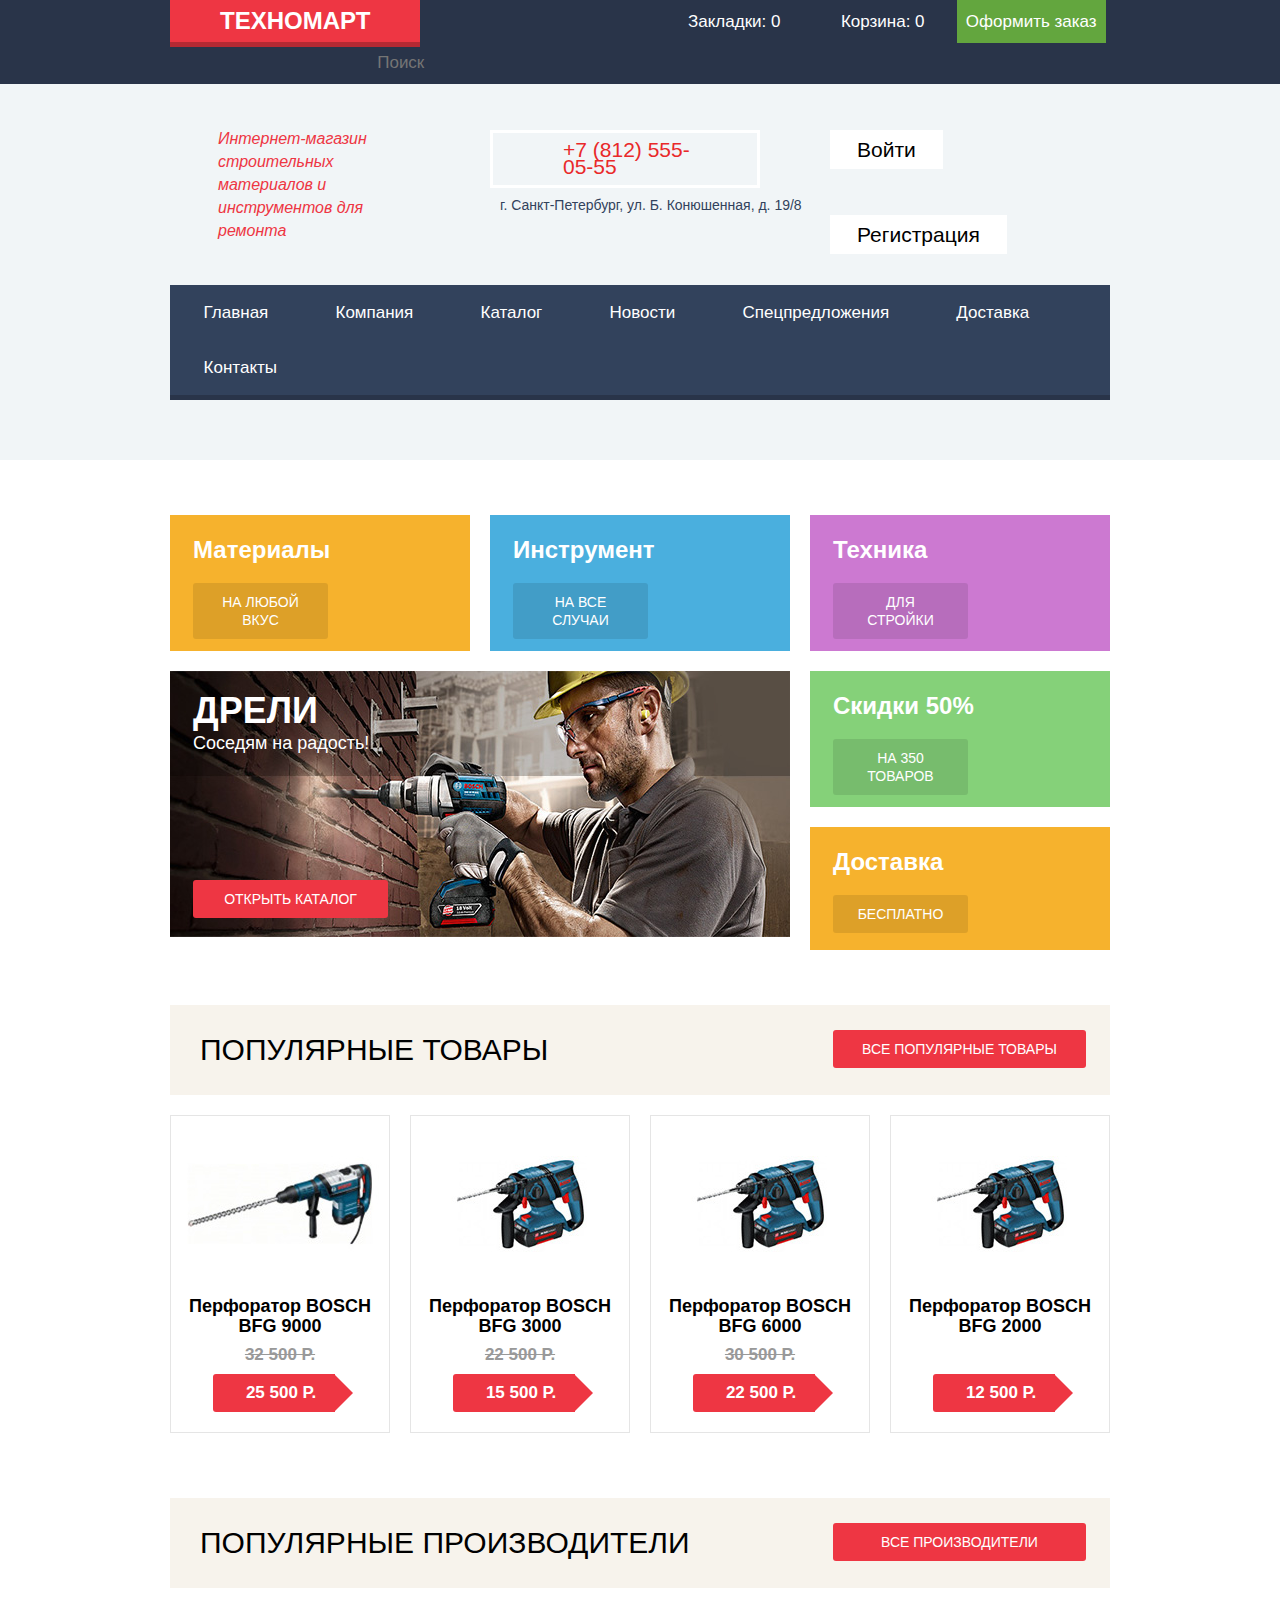
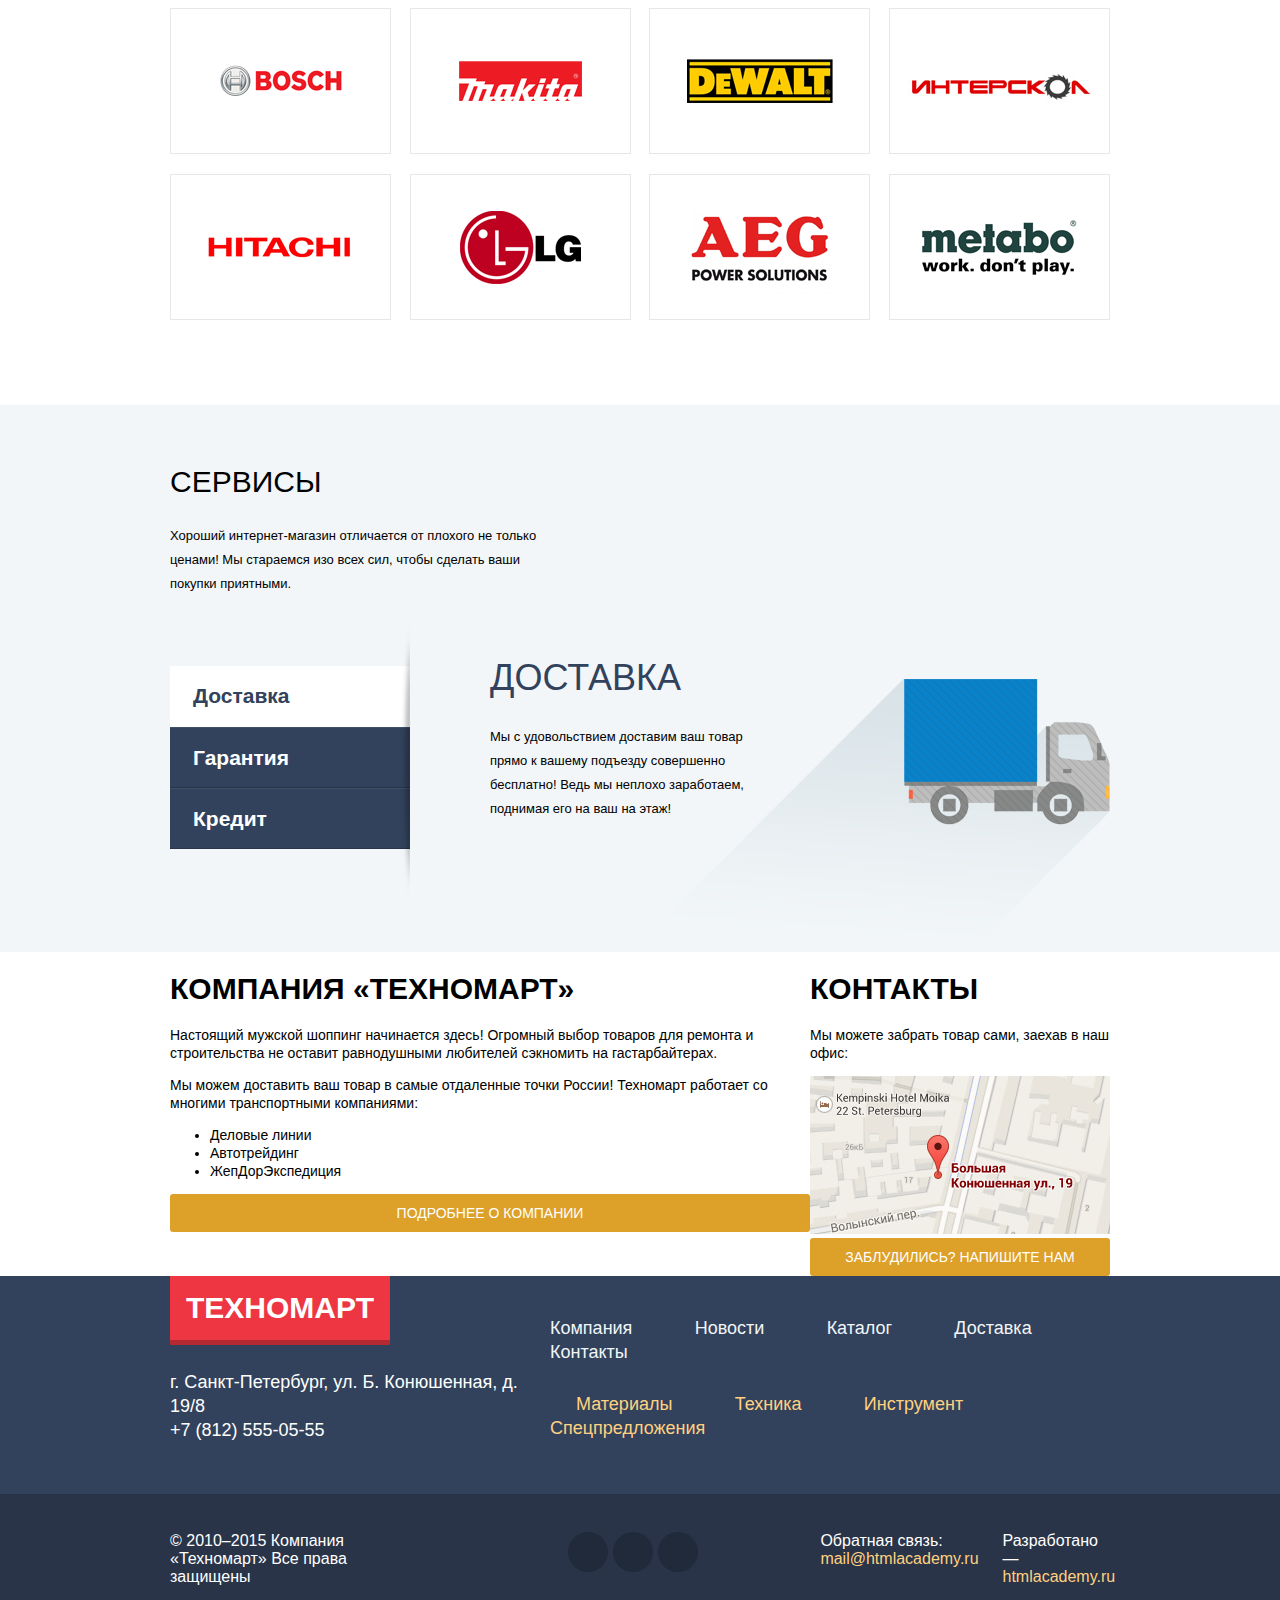
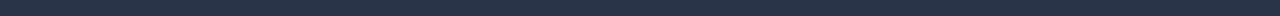
==== index.html @ 571d8d55 "Sevices-features" ====
<!DOCTYPE html>
<html lang="en">
<head>
	<meta charset="UTF-8">
	<title>Technomart - Index</title>
	<link rel="stylesheet" href="css/normalize.css">
	<link rel="stylesheet" href="css/style.css">
</head>
<body>

<!-- Хедер поделённый на верхнее меню и кнопки навигации -->
	<header class="main-header">
		<div class="top-header">
			<div class="container clearfix">
				<div class="top-header-left clearfix">
					<a href="index.html" class="link-techmarket">Техномарт</a>
					<input type="text" class="header-search" name="header-search" placeholder="Поиск">
				</div>
				<div class="top-header-right clearfix">
					<a href="#">Закладки: 0</a>
					<a href="#">Корзина: 0</a>
					<a href="#" class="green-header-link">Оформить заказ</a>
				</div>
			</div>
		</div>
		<div class="menu-header">
			<div class="container">
				<section class="middle-header clearfix">
					<h4>Интернет-магазин строительных материалов и инструментов для ремонта</h4>
					<div class="header-contacts">
						<p class="header-phone">+7 (812) 555-05-55</p>
						<p class="header-adress">г. Санкт-Петербург, ул. Б. Конюшенная, д. 19/8</p>
					</div>
					<div class="header-authorization clearfix">
						<a href="#" class="header-btn">Войти</a>
						<a href="#" class="header-btn">Регистрация</a>
					</div>
				</section>
				<ul class="main-navigation">
					<li><a href="index.html">Главная</a></li>
					<li><a href="#">Компания</a></li>
					<li><a href="catalog.html">Каталог</a></li>
					<li><a href="#">Новости</a></li>
					<li><a href="#">Спецпредложения</a></li>
					<li><a href="#">Доставка</a></li>
					<li><a href="#">Контакты</a></li>
				</ul>
			</div>
		</div>
	</header>

<!-- Контейнер с основным контентом -->
	<div class="container">

		<div class="category-items clearfix"> <!-- Секция карточек категорий -->
			<article class="category-item category-item-materials">
				<h3>Материалы</h3>
				<a href="#" class="btn btn-item">На любой вкус</a>
			</article>
			<article class="category-item category-item-instruments">
				<h3>Инструмент</h3>
				<a href="#" class="btn btn-item">На все случаи</a>
			</article>
			<article class="category-item category-item-technics">
				<h3>Техника</h3>
				<a href="#" class="btn btn-item">Для стройки</a>
			</article>
			<article class="category-item big-category-item">
				<h3 class="big-item-headline">Дрели</h3>
				<p>Соседям на радость!</p>
				<a href="#" class="btn btn-item btn-big-item">Открыть каталог</a>
			</article>
			<article class="category-item category-item-discounts">
				<h3>Скидки 50%</h3>
				<a href="#" class="btn btn-item">На 350 товаров</a>
			</article>
			<article class="category-item category-item-delivery">
				<h3>Доставка</h3>
				<a href="#" class="btn btn-item">Бесплатно</a>
			</article>
		</div>

		<section class="popular"> <!-- Секция карточек популярных товаров -->
			<header class="popular-header clearfix">
				<h2>Популярные товары</h2>
				<a href="#" class="btn btn-popular">Все популярные товары</a>
			</header>
			<div class="popular-items clearfix">
				<div class="catalog-item">
					<img src="img\catalog-item-1.jpg" alt="Перфоратор BOSCH BFG 9000">
					<p class="item-name">Перфоратор BOSCH BFG 9000</p>
					<p class="old-price">32 500 Р.</p>
					<p class="price">25 500 Р.</p>
				</div>
				<div class="catalog-item">
					<img src="img\catalog-item-2.jpg" alt="Перфоратор BOSCH BFG 3000">
					<p class="item-name">Перфоратор BOSCH BFG 3000</p>
					<p class="old-price">22 500 Р.</p>
					<p class="price">15 500 Р.</p>
				</div>
				<div class="catalog-item">
					<img src="img\catalog-item-3.jpg" alt="Перфоратор BOSCH BFG 6000">
					<p class="item-name">Перфоратор BOSCH BFG 6000</p>
					<p class="old-price">30 500 Р.</p>
					<p class="price">22 500 Р.</p>
				</div>
				<div class="catalog-item">
					<img src="img\catalog-item-2.jpg" alt="Перфоратор BOSCH BFG 2000">
					<p class="item-name">Перфоратор BOSCH BFG 2000</p>
					<p class="price">12 500 Р.</p>
				</div>
			</div>
		</section>

		<section class="popular"> <!-- Секция карточек популярных производителей -->
			<header class="popular-header clearfix">
				<h2>Популярные производители</h2>
				<a href="#" class="btn btn-popular">Все производители</a>
			</header>			
			<div class="popular-company clearfix">
				<a href="#" class="popular-item-company" alt="Bosch">Bosch</a>
				<a href="#" class="popular-item-company" alt="Makita">Makita</a>
				<a href="#" class="popular-item-company" alt="DeWalt">DeWalt</a>
				<a href="#" class="popular-item-company" alt="Интерскол">Интерскол</a>
				<a href="#" class="popular-item-company" alt="Hitachi">Hitachi</a>
				<a href="#" class="popular-item-company" alt="LG">LG</a>
				<a href="#" class="popular-item-company" alt="AEG">AEG</a>
				<a href="#" class="popular-item-company" alt="Metabo">Metabo</a>
			</div>
		</section>
	</div>

	<section class="services-features"> <!-- Секция сервисов + переключатель услуг и опций -->
		<div class="container">
			<h2>Сервисы</h2>
			<p class="services-features">Хороший интернет-магазин отличается от плохого не только ценами!
			Мы стараемся изо всех сил, чтобы сделать ваши покупки приятными.</p>
			<div class="features clearfix">
				<ul class="features-left">
					<li class="features-button features-button-active">Доставка</li>
					<li class="features-button">Гарантия</li>
					<li class="features-button">Кредит</li>
				</ul>
				<img src="img\separator.png" alt="sep" class="separator">
				<div class="features-right">
					<h2 class="features-name">Доставка</h2>
					<p class="features-description">Мы с удовольствием доставим ваш товар прямо  к вашему подъезду совершенно бесплатно! Ведь мы неплохо заработаем, поднимая его на ваш на этаж!</p>
				</div>
			</div>
		</div>
	</section>

	<div class="container clearfix"> <!-- Описание и контакты -->
		<section class="company-description">
			<h2>Компания «Техномарт»</h2>
			<p>Настоящий мужской шоппинг начинается здесь! Огромный выбор товаров для ремонта и строительства не оставит равнодушными любителей сэкномить на гастарбайтерах.</p>
			<p>Мы можем доставить ваш товар в самые отдаленные точки России! Техномарт работает со многими транспортными компаниями: </p>
			<ul class="transport-companies">
				<li>Деловые линии</li>
				<li>Автотрейдинг</li>
				<li>ЖепДорЭкспедиция</li>
			</ul>
			<a href="#" class="btn btn-company-description">Подробнее о компании</a>
		</section>
		 <section class="contacts">
		 	<h2>Контакты</h2>
		 	<p>Мы можете забрать товар сами, заехав в наш офис:</p>
		 	<img src="img\map.jpg" alt="contact-map" class="contact-map" width="300" height="158">
		 	<a href="#" class="btn btn-company-description">Заблудились? Напишите нам</a>
		 </section>
	</div>

	<footer> <!-- Футер, разделенный на две части -->	
		<div class="footer-top">
			<div class="container clearfix">
				<div class="footer-top-left">
					<a href="index.html" class="link-techmarket link-techmarket-footer">Техномарт</a>
					<p class="footer-adress">г. Санкт-Петербург, ул. Б. Конюшенная, д. 19/8</p>
					<p class="footer-phone">+7 (812) 555-05-55</p>
				</div>
				<div class="footer-top-right">
					<ul class="footer-navigation">
						<li><a href="index.html">Компания</a></li>
						<li><a href="#">Новости</a></li>
						<li><a href="catalog.html">Каталог</a></li>
						<li><a href="#">Доставка</a></li>
						<li><a href="#">Контакты</a></li>
					</ul>
					<ul class="footer-navigation footer-navigation-orange">
						<li><a href="#">Материалы</a></li>
						<li><a href="#">Техника</a></li>
						<li><a href="#">Инструмент</a></li>
						<li><a href="#">Спецпредложения</a></li>
					</ul>
				</div>
			</div>
		</div>
		<div class="footer-down">
			<div class="container clearfix">
				<div class="footer-down-item footer-copyright">
					<p>© 2010–2015 Компания «Техномарт»
						Все права защищены</p>
				</div>
				<div class="footer-down-item footer-social">
					<a href="#" class="social-btn">Vkontate</a>
					<a href="#" class="social-btn">Facebook</a>
					<a href="#" class="social-btn">Instagram</a>
				</div>
				<div class="footer-down-item footer-credits clearfix">
					<div class="footer-mail">
						<p>Обратная связь:</p>
						<a href="mailto:mail@htmlacademy.ru">mail@htmlacademy.ru</a>
					</div>	
					<div class="footer-develop">
						<p>Разработано — </p>
						<a href="#">htmlacademy.ru</a>
					</div>
				</div>
			</div>
		</div>
	</footer>

</body>
</html>
---- css/style.css ----
body {
	font-family: "Cuprum", Arial, sans-serif;
	font-size: 14px;
	line-height: 18px;
}

.clearfix:after {
	content: '';
	display: table;
	clear: both;
}

h2 {
	font-size: 30px;
	line-height: 24px;
	text-transform: uppercase;
}

h3 {
	font-size: 24px;
	font-weight: bold;
	line-height: 30px;
}

h4 {
	font-style: italic;
	font-size: 16px;
	line-height: 23px;
	font-weight: 400;
}

.container {
	margin: 0 auto;
	width: 940px;
}

/*************************************************/
/********************HEADER***********************/
/*************************************************/
.top-header {
	background-color: #293449;
}

	.top-header a {
		color: #fff;
	}

.top-header-left {
	float: left;
	width: 490px;
}

.link-techmarket {
	display: block;
	position: relative;
	float: left;
	background-color: #ee3643;
	text-decoration: none;
	font-weight: bold;
	font-size: 24px;
	line-height: 26px;
	text-transform: uppercase;
	padding: 8px 50px;
}

.link-techmarket:hover {
	background-color: #ca2c37;
}

.link-techmarket:active {
	background-color: #ba2732;
}

.link-techmarket:after {
	position: absolute;
	display: block;
	content: "";
	height: 5px;
	width: 100%;
	bottom: -5px;
	left:0;
	right: 0;
	background-color: #b52933;
}

.header-search {
	float: right;
	padding: 12px 61.8px;
	margin: 0;
	border: none;
	font-size: 17px;
	line-height: 18px;
	background-color: #293449;
	color: #fff;
}

.header-search:hover {
	background-color: #212a3a;
}

.header-search:focus {
	background-color: #fff;
	color: #000;
	outline: none;
}

.top-header-right {
	float: right;
	width: 450px;
}

	.top-header-right a {
		float: left;
		display: block;
		width: 33%;
		padding: 12.5px 0;
		text-align: center;
		text-decoration: none;
		font-size: 17px;
		line-height: 18px;
		color: #fff;
		-webkit-box-sizing: border-box;
		-moz-box-sizing: border-box;
		box-sizing: border-box;
	}

	.top-header-right a:hover {
		background-color: #212a3a;
	}

	.top-header-right a:active {
		background-color: #161d29;
	}

.green-header-link {
	background-color: #63a63e;
}

a.green-header-link:hover {
	background-color: #5fbb2d;
}

a.green-header-link:active {
	background-color: #518534;
}

.menu-header {
	background-color: #f1f5f7;
	padding-bottom: 60px;
}

a.menu-header {
	background-color: #f2f6f8;
}

 .middle-header h4 {
 		float: left;
 		width: 300px;
 		color: #ee3643;
 		margin: 0;
 		padding: 43px 48px;
 		-webkit-box-sizing: border-box;
 		-moz-box-sizing: border-box;
 		box-sizing: border-box;
 }

.header-contacts {
	float: left;
	width: 340px;
}

.header-phone {
	display: block;
	margin: 46px 50px 0 20px;
	padding: 9px 40px 9px 70px;
	font-size: 21px;
	line-height: 16.93px;
	color: #e9292a;
	border: 3px solid #fff;
}

.header-adress {
	display: block;
	font-size: 14px;
	line-height: 24px;
	color: #32425c;
	margin: 0;
	margin-left: 30px;
	margin-top: 5px;
}

.header-authorization {
	float: right;
	width: 300px;
}

.header-btn {
	display: block;
	float: left;
	background-color: #fff;
	text-decoration: none;
	font-size: 21px;
	font-weight: 18px;
	color: #000;
	margin-top: 46px;
	margin-left: 20px;
	padding: 10.5px 27px;
}

.header-btn:hover {
	color: #ee3643;
}

.header-btn:active {
	color: rgba(0, 0, 0, 0.28);
}

.main-navigation {
	margin: 0;
	padding: 0;
	background-color: #32425c;
	list-style-type: none;
	font-size: 0;
	border-bottom: 5px solid #293449;
}

	.main-navigation li {
		display: inline-block;
	}

	.main-navigation a {
		display: block;
		color: #fff;
		text-decoration: none;
		font-size: 17px;
		line-height: 17px;
		padding: 19px 33.6px;
	}

	.main-navigation a:hover {
		background-color: #293449;
	}

	.main-navigation a:active {
		color: rgba(255, 255, 255, 0.5);
	}

	.main-header{
		margin-bottom: 55px;
	}

/*************************************************/
/*********************FOOTER**********************/
/*************************************************/
footer {
	color: #fff;
}

.footer-top {
	background-color: #32425c;
}

	.footer-top a {
		color: #fff;
	}

.footer-top-left {
	float: left;
	width: 370px;
}

	.footer-top-left p {
		display: block;
		margin: 0;
		font-size: 18px;
		line-height: 24px;
	}

	.footer-top-left p:last-child {
		margin-bottom: 52px;
	}

.link-techmarket-footer {
	float: none;
	font-size: 30px;
	line-height: 30px;
	width: 220px;
	padding: 17px 0;
	text-align: center;
	-webkit-box-sizing: border-box;
	-moz-box-sizing: border-box;
	box-sizing: border-box;
	margin-bottom: 30px;
}

.footer-top-right {
	float: right;
	width: 570px;
}

.footer-navigation {
	padding: 0;
	margin: 0;
	list-style-type: none;
	margin-top: 40px;
}

	.footer-navigation li {
		display: inline-block;
	}

	.footer-navigation a {
		color: #f1f5f7;
		text-decoration: none;
		font-size: 18px;
		line-height: 24px;
		margin: 0 48.4px 0 10px;
	}

	.footer-navigation a:hover {
		text-decoration: underline;	
	}

	.footer-navigation a:active {
		opacity: .5;
		text-decoration: none;
	}

	.footer-navigation li:last-child a {
		margin-right: 0;
	}

.footer-navigation-orange {
	margin-top: 28px;
}

	.footer-navigation-orange a {
		color: #ffd180;
	} 

	.footer-navigation-orange li:first-child a {
		margin-left: 36px;
	}

.footer-down {
	background-color: #293449;
}

	.footer-down a {
		color: #fff;
	}

.footer-down-item {
	float: left;
	width: 33%;
	margin-top: 38px;
	margin-bottom: 30px;
	font-size: 16px;
	line-height: 18px;
}

.footer-copyright p  {
	display: block;
	margin: 0;
	width: 230px;
}

.footer-social {
	font-size: 0;
	text-align: center;
}

.footer-social a {
	display: inline-block;
	height: 40px;
	width: 40px;
	background-color: #212a3a;
	border-radius: 50%;
	margin-right: 5px;
}

.footer-social a:hover {
	background-color: #ee3643;
}


.footer-credits {
	padding-left: 30px;
	-webkit-box-sizing: border-box;
	-moz-box-sizing: border-box;
	box-sizing: border-box;
}

.footer-credits p {
	margin: 0;
}

.footer-credits a {
	color: #ffd180;
	text-decoration: none;
}

.footer-credits a:hover {
	text-decoration: underline;
}

.footer-credits a:active {
	text-decoration: none;
	color: #ee3643;
}

.footer-mail {
	float: left;
	width: 65%;
}

.footer-develop {
	float: right;
	width: 35%;
}

/*************************************************/
/********************MAIN-PAGE********************/
/*************************************************/

.category-item {
	width: 300px;
	float: left;
	min-height: 123px;
	margin-right: 20px;
	margin-bottom: 20px;
	-webkit-box-sizing: border-box;
	-moz-box-sizing: border-box;
	box-sizing: border-box;
	padding: 20px 23px 12px;
	background-color: #f6b22d;
}

.category-item:nth-of-type(3n){
	margin-right: 0;
}

.category-item:nth-of-type(5){
	margin-right: 0;
}

	.category-item h3 {
		margin: 0;
		color: #fff;
		font-size: 24px;
		line-height: 30px;
		font-weight: bold;
		margin-bottom: 18px;
	}

.btn {
	display: block;
	text-decoration: none;
	text-transform: uppercase;
	color: #fff;
	font-size: 14px;
	line-height: 18px;
	padding:10px 22px;
	-webkit-box-sizing: border-box;
	-moz-box-sizing: border-box;
	box-sizing: border-box;
	background-color: #dda028;
	border-radius: 3px;
	text-align: center;
}

.btn:hover {
	background-color: #c58e24;
}

.btn:active {
	background-color: #ac7c1f;
}

.btn-item {
	width: 135px;
}

.category-item-instruments {
	background-color: #4aafde;
}

.category-item-instruments .btn {
	background-color: #429dc7;
}

.category-item-instruments .btn:hover {
	background-color: #3b8cb2;
}

.category-item-instruments .btn:active {
	background-color: #347a9b;
}

.category-item-technics {
	background-color: #cc79d1;
}

.category-item-technics .btn {
	background-color: #b76dbc;
}

.category-item-technics .btn:hover {
	background-color: #a361a7;
}

.category-item-technics .btn:active {
	background-color: #8e5492;
}

.category-item-discounts {
	background-color: #85d179;
}

.category-item-discounts .btn {
	background-color: #77bc6d;
}

.category-item-discounts .btn:hover {
	background-color: #6aa761;
}

.category-item-discounts .btn:active {
	background-color: #5d9254;
}

.big-category-item {
	width: 620px;
	min-height: 266px;
	padding-top: 25px;
	background: url(../img/big-item-1.jpg) no-repeat;
}

.big-category-item h3 {
	font-size: 36px;
	line-height: 30px;
	text-transform: uppercase;
	margin: 0;
	margin-bottom: 5px;
}

.big-category-item p {
	margin: 0;
	color: #fff;
	font-size: 18px;
	line-height: 24px;
	margin-bottom: 125px;
}

.big-category-item .btn {
	width: 195px;
	background-color: #ee3643;
}

.big-category-item .btn:hover {
	background-color: #ca2c37;
}

.big-category-item .btn:active {
	background-color: #ba2732;
}

.category-items {
	margin-bottom: 35px;
}

.popular-header {
	background-color: #f7f3ec;
	margin-bottom: 20px;
}

 	.popular-header h2 {
 		display: block;
 		width: 60%;
 		float: left;
 		font-size: 30px;
 		line-height: 30px;
 		font-weight: normal;
 		text-transform: uppercase;
 		margin: 30px;
 		margin-right: 0;
 	}

  .popular-header .btn-popular {
 		width: 253px;
 		float: right;
 		margin-top: 25px;
 		margin-right: 24px;
 		background-color: #ee3643;
 	}

 	.btn-popular:hover {
 		background-color: #ca2c37;
 	}

 	.btn-popular:active {
 		background-color: #ba2732;
 	}

 .popular-items {
 	margin-bottom: 20px;
 }

.catalog-item {
	position: relative;
 	float: left;
 	width: 218px;
	min-height: 316px;
	border: 1px solid #e5e5e5;
 	margin-right: 20px;
}

.catalog-item:nth-child(4n) {
	margin-right: 0;
}

	.catalog-item p {
		font-family: "PT Sans", Arial, sans-serif;
		font-weight: bold;
	}

	.catalog-item:hover {
	-webkit-box-shadow: 0 0 15px 5px rgba(41, 52, 73, 0.5);
	-moz-box-shadow: 0 0 15px 5px rgba(41, 52, 73, 0.5);
	-ms-box-shadow: 0 0 15px 5px rgba(41, 52, 73, 0.5);
	-o-box-shadow: 0 0 15px 5px rgba(41, 52, 73, 0.5);
	box-shadow: 0 0 15px 5px rgba(41, 52, 73, 0.5);
	}

.item-name {
	margin: 0;
	display: block;
	text-align: center;
	font-size: 18px;
	line-height: 20px;
	padding: 0 15px 10px;
}

.old-price {
	margin: 0;
	text-align: center;
	font-size: 17px;
	line-height: 18px;
	text-decoration: line-through;
	color: #999999;
}

.price {
	position: absolute;
	display: block;
	text-align: center;
	font-size: 17px;
	line-height: 18px;
	width: 122px;
	height: 38px;
	-webkit-box-sizing: border-box;
	-moz-box-sizing: border-box;
	box-sizing: border-box;
	background-color: #ee3643;
	color: #fff;
	padding: 10px 0;
	padding-left: 14px;
	border-radius: 3px 0 0 3px;
	bottom: 20px;
	margin: 0;
	left: 50%;
	margin-left: -67px;
}

	.price:after {
		display: block;
		position: absolute;
		content: "";
		width: 0;
		height: 0;
		border: 19px solid transparent;
		border-left: 19px solid #ee3643;
		right: -37px;
		top: 0;
	}


.popular-item-company {
	float: left;
	display: block;
	width: 219px;
	height: 144px;
	border: 1px solid #e7e7e7;
	margin-bottom: 20px;
	margin-right: 18.6px;
	font-size: 0;
	background: url(../img/company-item-1.png) no-repeat 50% 50%;
}

	.popular-item-company:nth-of-type(4n) {
		margin-right: 0;
	}

.popular-item-company:nth-of-type(2) {
	background-image: url(../img/company-item-2.png); 
}

.popular-item-company:nth-of-type(3) {
	background-image: url(../img/company-item-3.png); 
}

.popular-item-company:nth-of-type(4) {
	background-image: url(../img/company-item-4.png); 
}

.popular-item-company:nth-of-type(5) {
	background-image: url(../img/company-item-5.png); 
}

.popular-item-company:nth-of-type(6) {
	background-image: url(../img/company-item-6.png); 
}

.popular-item-company:nth-of-type(7) {
	background-image: url(../img/company-item-7.png); 
}

.popular-item-company:nth-of-type(8) {
	background-image: url(../img/company-item-8.png); 
}

.popular-item-company:hover {
	-webkit-box-shadow: 0 0 15px 5px rgba(41, 52, 73, 0.5);
	-moz-box-shadow: 0 0 15px 5px rgba(41, 52, 73, 0.5);
	-ms-box-shadow: 0 0 15px 5px rgba(41, 52, 73, 0.5);
	-o-box-shadow: 0 0 15px 5px rgba(41, 52, 73, 0.5);
	box-shadow: 0 0 15px 5px rgba(41, 52, 73, 0.5);
}

.popular-item-company:active {
	-webkit-box-shadow: 0 0 6px 2px rgba(41, 52, 73, 0.5);
	-moz-box-shadow: 0 0 6px 2px rgba(41, 52, 73, 0.5);
	-ms-box-shadow: 0 0 6px 2px rgba(41, 52, 73, 0.5);
	-o-box-shadow: 0 0 6px 2px rgba(41, 52, 73, 0.5);
	box-shadow: 0 0 6px 2px rgba(41, 52, 73, 0.5);
	opacity: .4;
}

.popular {
	margin-bottom: 65px;
}

.services-features {
	background-color: #f2f6f8;
}

	.services-features h2 {
		display: block;
		font-weight: normal;
		margin: 0;
		padding-top: 65px;
		margin-bottom: 30px;
	}

	.services-features p {
		display: block;
		width: 400px;
		font-family: 'PT Sans', Arial, sans-serif;
		font-size: 13px;
		line-height: 24px;
		margin: 0;
		margin-bottom: 70px;
	}

.features-left {
	padding: 0;
	margin: 0;
	float: left;
	width: 240px;
	list-style-type: none;
}

.features-button {
	display: block;
	-webkit-box-sizing: border-box;
	-moz-box-sizing: border-box;
	box-sizing: border-box;
	background-color: #32425c;
	color: #fff;
	font-size: 21px;
	line-height: 30px;
	font-weight: bold;
	border-bottom: 1px solid #293449;
	border-top: 1px solid #405069;
	height: 61px;
	padding: 15px 23px;
}

	.features-button:hover {
		background-color: #293449;
		cursor: pointer;
	}

.features-button-active {
	color: #32425c;
	background-color: #fff;
	border: none;
}

	.features-button-active:hover {
		cursor: auto;
		background-color: #fff;
	}

	.separator {
		position: relative;	
		z-index: 2;
		right: 10px;	
		bottom: 40px;
	}

.features-right {
	float: right;
	width: 620px;
}

	.features-right h2 {
		padding-top: 0;
		margin: 0;
		font-size: 36px;
		line-height: 24px;
		color: #32425c;
	}

	.features-right p {
		margin-top: 35px;
		display: block;
		width: 275px;
	}

.features {
	padding-bottom: 10px;
	background: url(../img/car.png) no-repeat right;
}

.company-description {
	float: left;
	width: 640px;
}

.contacts {
	float: right;
	width: 300px;
}

/*************************************************/
/********************CATALOG**********************/
/*************************************************/

.breadcrumbs {
	margin: 0;
	padding: 0;
	list-style-type: none;
}

	.breadcrumbs li {
		display: inline-block;
	}

.catalog-name {
	background-color: #f2f6f8;
}

.catalog-filter {
	float: left;
	width: 240px;
}

.catalog-right {
	float: right;
	width: 700px;
}

.search-filter {
	background-color: #f7f3ec;
}

.filter-left-wrapper {
	float: left;
	width: 640px;
}

	.filter-left-wrapper  .sort {
		display: block;
		float: left;
	}

	.filter-left-wrapper  ul {
		float: left;
		margin: 0;
		padding: 0;
		list-style-type: none;
	}

	.filter-left-wrapper li {
		display: inline-block;
	}

.arrows {
	float: right;
	width: 60px;
}

.paginator {
	margin: 0;
	padding: 0;
	list-style-type: none;
}

	.paginator li {
		display: inline-block;
	}

.description {
	background-color: #f2f6f8;
}
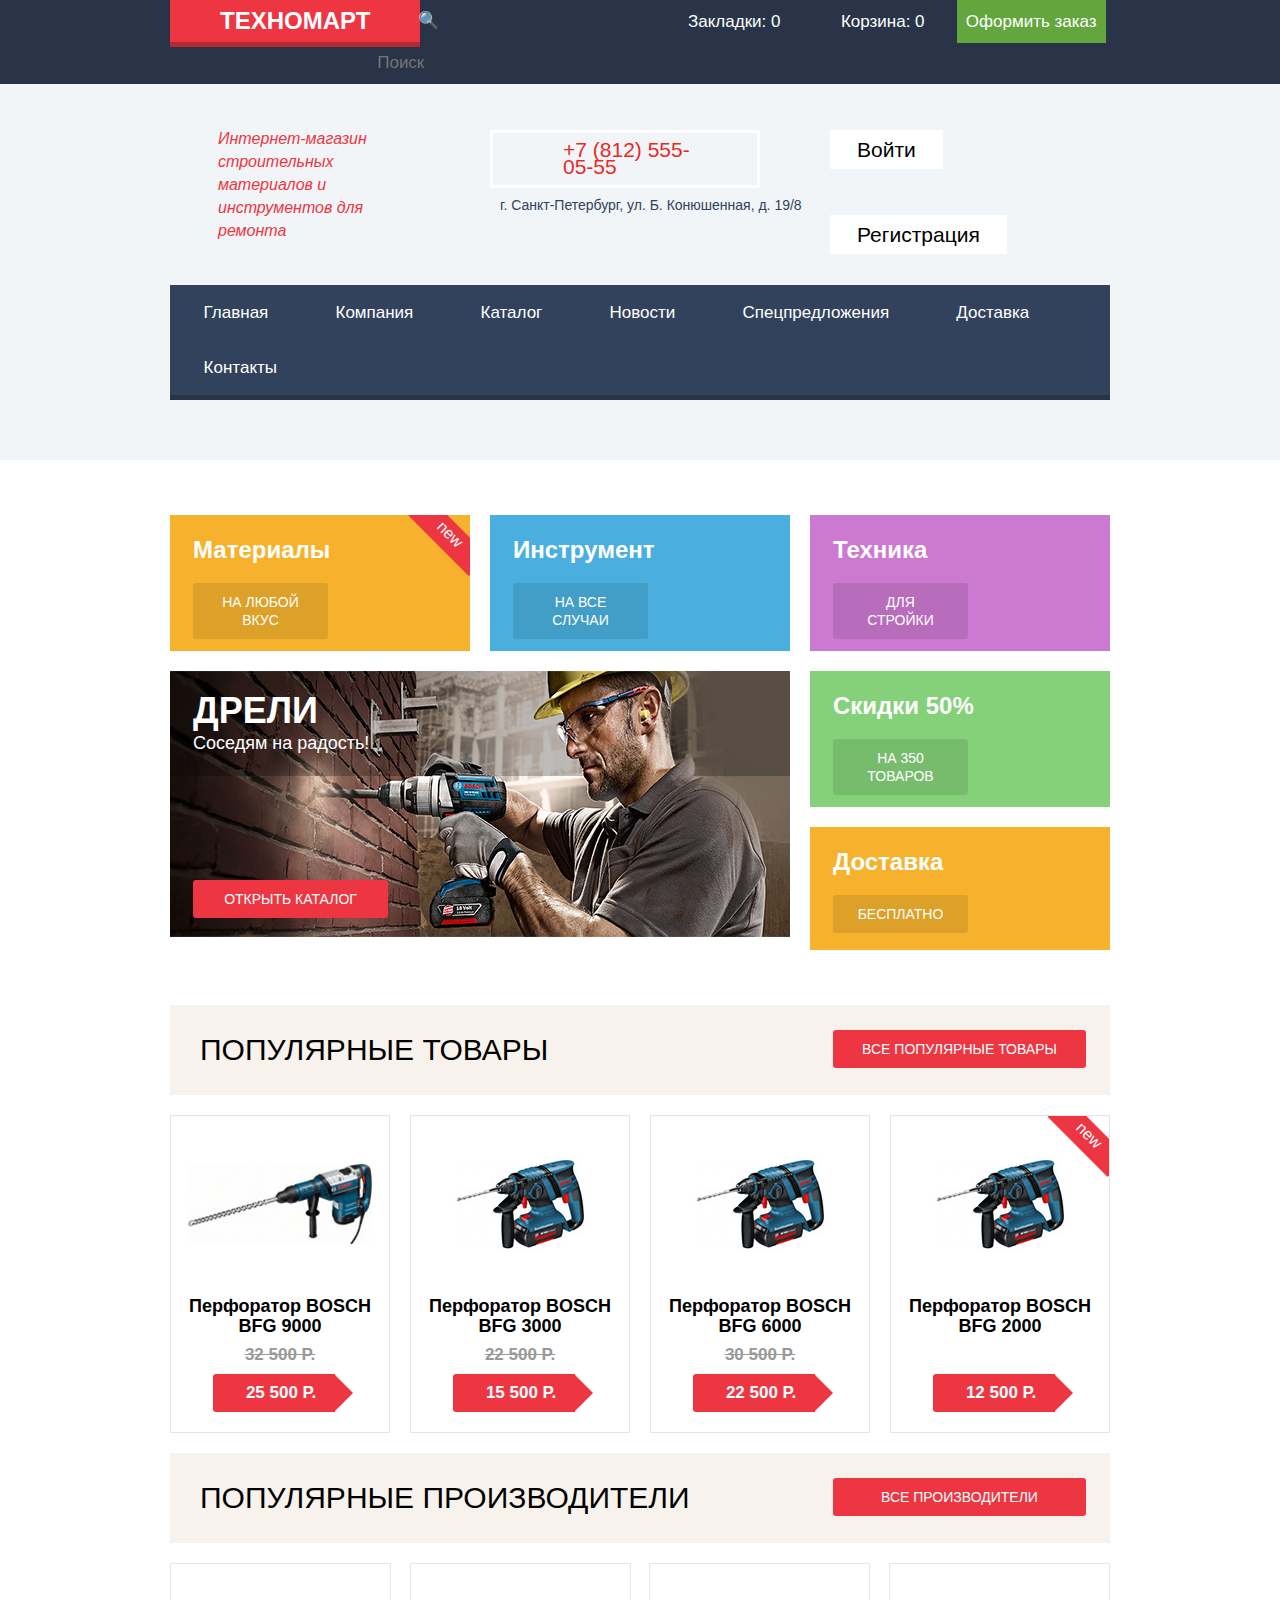
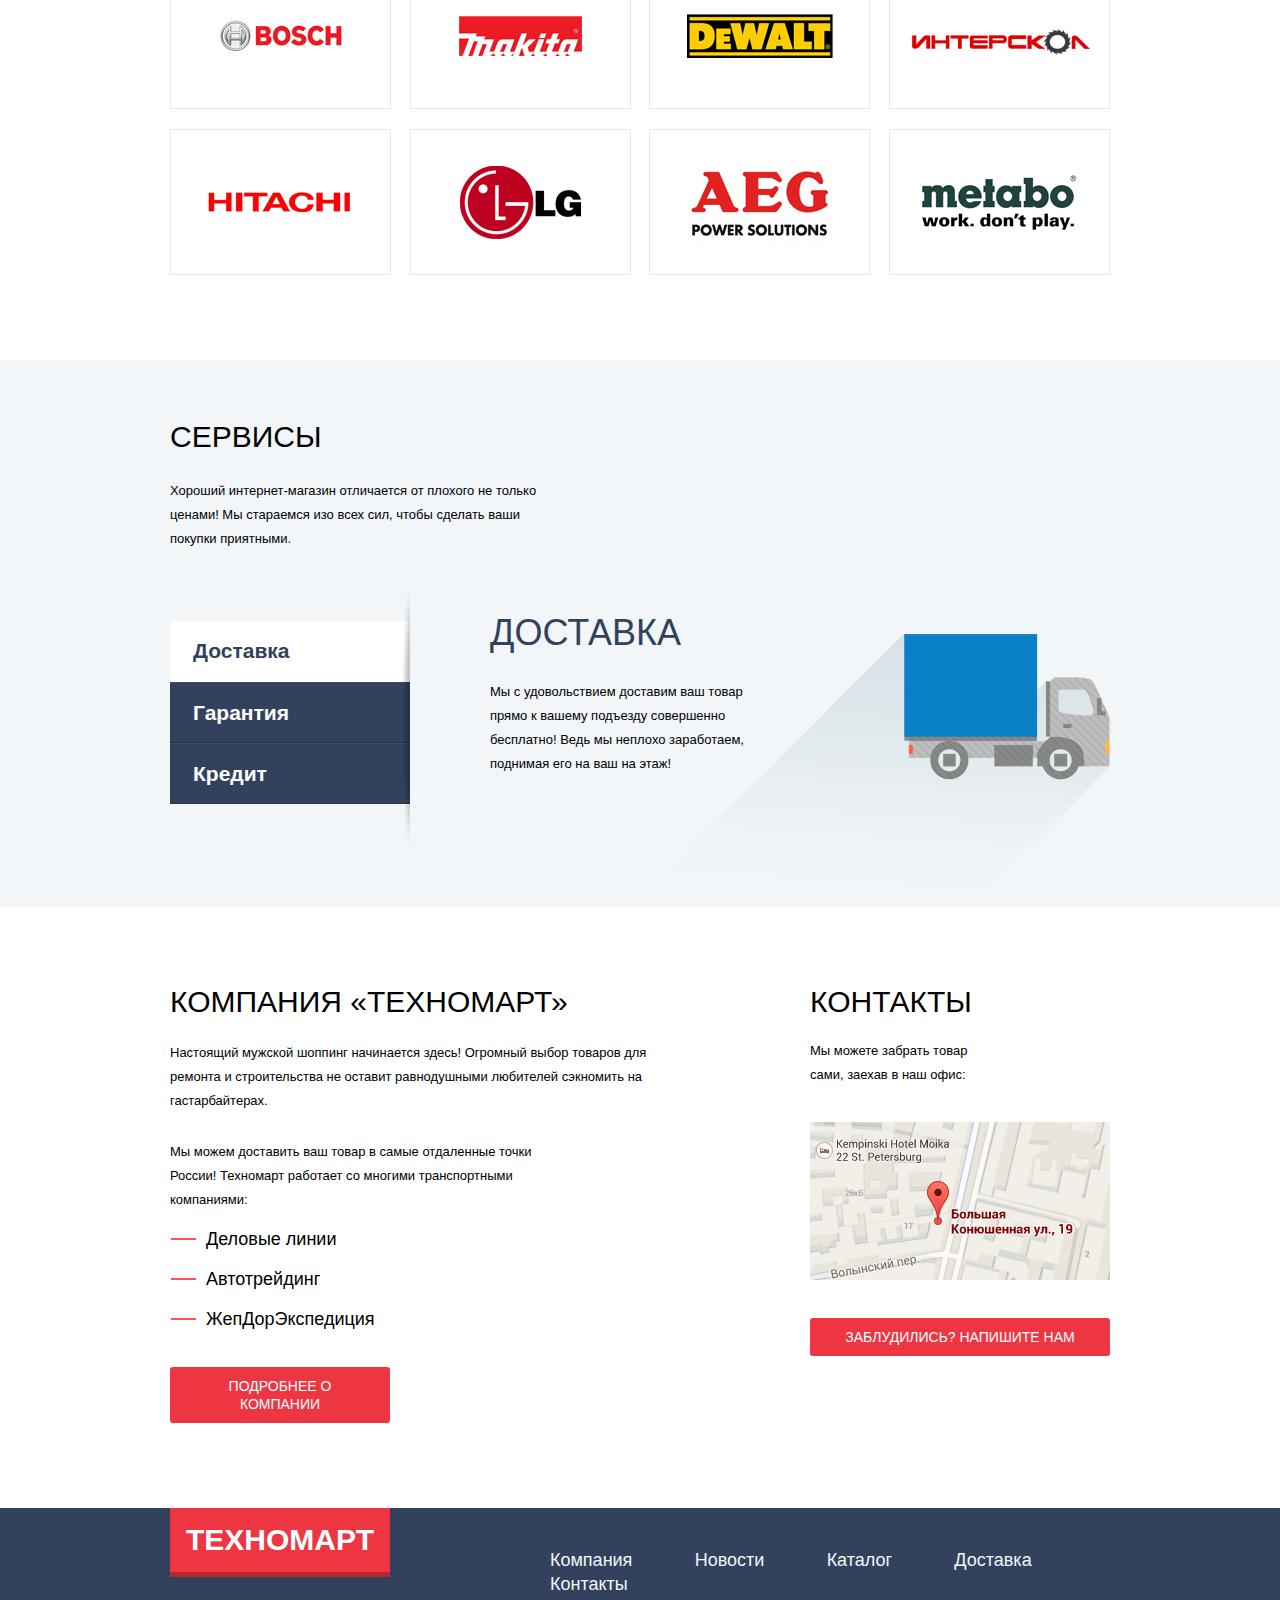
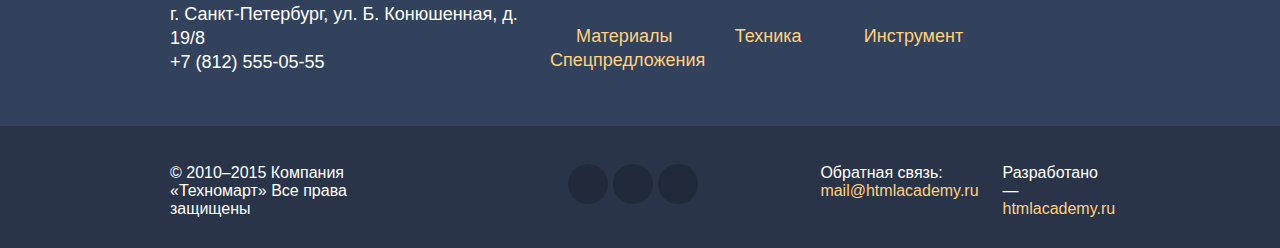
==== commit ff58fb76: "Icon font" ====
--- a/index.html
+++ b/index.html
@@ -14,7 +14,8 @@
 			<div class="container clearfix">
 				<div class="top-header-left clearfix">
 					<a href="index.html" class="link-techmarket">Техномарт</a>
-					<input type="text" class="header-search" name="header-search" placeholder="Поиск">
+					<input type="text" class="header-search" name="header-search" id="header-search" placeholder="Поиск">
+					<label class="icon-search" for="header-search"></label>
 				</div>
 				<div class="top-header-right clearfix">
 					<a href="#">Закладки: 0</a>
@@ -53,7 +54,7 @@
 	<div class="container">
 
 		<div class="category-items clearfix"> <!-- Секция карточек категорий -->
-			<article class="category-item category-item-materials">
+			<article class="category-item category-item-materials new-element">
 				<h3>Материалы</h3>
 				<a href="#" class="btn btn-item">На любой вкус</a>
 			</article>
@@ -104,7 +105,7 @@
 					<p class="old-price">30 500 Р.</p>
 					<p class="price">22 500 Р.</p>
 				</div>
-				<div class="catalog-item">
+				<div class="catalog-item new-element">
 					<img src="img\catalog-item-2.jpg" alt="Перфоратор BOSCH BFG 2000">
 					<p class="item-name">Перфоратор BOSCH BFG 2000</p>
 					<p class="price">12 500 Р.</p>
--- a/css/style.css
+++ b/css/style.css
@@ -1,3 +1,84 @@
+@charset "UTF-8";
+
+ @font-face {
+  font-family: 'symbols-technomart';
+  src: url('../font/symbols-technomart.eot?22619757');
+  src: url('../font/symbols-technomart.eot?22619757#iefix') format('embedded-opentype'),
+       url('../font/symbols-technomart.woff?22619757') format('woff'),
+       url('../font/symbols-technomart.ttf?22619757') format('truetype'),
+       url('../font/symbols-technomart.svg?22619757#symbols-technomart') format('svg');
+  font-weight: normal;
+  font-style: normal;
+}
+/* Chrome hack: SVG is rendered more smooth in Windozze. 100% magic, uncomment if you need it. */
+/* Note, that will break hinting! In other OS-es font will be not as sharp as it could be */
+/*
+@media screen and (-webkit-min-device-pixel-ratio:0) {
+  @font-face {
+    font-family: 'symbols-technomart';
+    src: url('../font/symbols-technomart.svg?22619757#symbols-technomart') format('svg');
+  }
+}
+*/
+ 
+ [class^="icon-"]:before, [class*=" icon-"]:before {
+  font-family: "symbols-technomart";
+  font-style: normal;
+  font-weight: normal;
+  speak: none;
+ 
+  display: inline-block;
+  text-decoration: inherit;
+  width: 1em;
+  margin-right: .2em;
+  text-align: center;
+  /* opacity: .8; */
+ 
+  /* For safety - reset parent styles, that can break glyph codes*/
+  font-variant: normal;
+  text-transform: none;
+     
+  /* fix buttons height, for twitter bootstrap */
+  line-height: 1em;
+ 
+  /* Animation center compensation - margins should be symmetric */
+  /* remove if not needed */
+  margin-left: .2em;
+ 
+  /* you can be more comfortable with increased icons size */
+  /* font-size: 120%; */
+ 
+  /* Uncomment for 3D effect */
+  /* text-shadow: 1px 1px 1px rgba(127, 127, 127, 0.3); */
+}
+ 
+.icon-left:before { content: '\3c'; } /* '&lt;' */
+.icon-right:before { content: '\3e'; } /* '&gt;' */
+.icon-basket:before { content: '\62'; } /* 'b' */
+.icon-facebook:before { content: '\66'; } /* 'f' */
+.icon-twitter:before { content: '\74'; } /* 't' */
+.icon-vk:before { content: '\76'; } /* 'v' */
+.icon-up:before { content: '\2c4'; } /* '˄' */
+.icon-down:before { content: '\2c5'; } /* '˅' */
+.icon-left-big:before { content: '\2190'; } /* '←' */
+.icon-right-big:before { content: '\2192'; } /* '→' */
+.icon-login:before { content: '\2386'; } /* '⎆' */
+.icon-logout:before { content: '\241b'; } /* '␛' */
+.icon-up-dir:before { content: '\25b2'; } /* '▲' */
+.icon-down-dir:before { content: '\25bc'; } /* '▼' */
+.icon-circle:before { content: '\25cb'; } /* '○' */
+.icon-circle-dot:before { content: '\25cf'; } /* '●' */
+.icon-star:before { content: '\2605'; } /* '★' */s
+.icon-check-off:before { content: '\2610'; } /* '☐' */
+.icon-check-on:before { content: '\2611'; } /* '☑' */
+.icon-youtube:before { content: '\f39e'; } /* '' */
+.icon-home:before { content: '\1f3e0'; } /* '\1f3e0' */
+.icon-user:before { content: '\1f468'; } /* '\1f468' */
+.icon-phone:before { content: '\1f4de'; } /* '\1f4de' */
+.icon-instagramm:before { content: '\1f4f7'; } /* '\1f4f7' */
+.icon-search:before { content: '\1f50d'; } /* '\1f50d' */
+.icon-bookmark:before { content: '\1f516'; } /* '\1f516' */
+
 body {
 	font-family: "Cuprum", Arial, sans-serif;
 	font-size: 14px;
@@ -14,9 +95,11 @@
 	font-size: 30px;
 	line-height: 24px;
 	text-transform: uppercase;
+	font-weight: 400;
 }
 
 h3 {
+	font-weight: 400;
 	font-size: 24px;
 	font-weight: bold;
 	line-height: 30px;
@@ -46,6 +129,7 @@
 	}
 
 .top-header-left {
+	position: relative;
 	float: left;
 	width: 490px;
 }
@@ -102,6 +186,22 @@
 	background-color: #fff;
 	color: #000;
 	outline: none;
+}
+
+label[class="icon-search"]:before {
+	font-size: 17px;
+	position: absolute;
+	top: 12px;
+	left: 245px;
+	color: #81868f;
+}
+
+.header-search:hover + label[class="icon-search"]:before {
+	color: #fff;
+}
+
+.header-search:focus + label[class="icon-search"]:before {
+	color: #ee3643;
 }
 
 .top-header-right {
@@ -194,6 +294,47 @@
 	width: 300px;
 }
 
+.header-profile {
+	float: right;
+	width: 300px;
+}
+
+.header-profile-name {
+	display: block;
+	margin: 0;
+	text-align: center;
+	font-size: 21px;
+	line-height: 18px;
+	margin-top: 55px;
+	margin-bottom: 20px;
+	text-decoration: none;
+	color: #000;
+}
+
+	.header-profile-name:active {
+		color: #b0b0b0;
+	}
+
+.header-profile-link a {
+	text-decoration: none;
+	font-size: 16px;
+	line-height: 18px;
+	color: #32425c;
+	margin-left: 35px;
+}
+
+.header-profile-link a:last-of-type{
+	margin-left: 27px;
+}
+
+	.header-profile-link a:hover {
+		color: #ee3643;
+	}
+
+	.header-profile-link a:active {
+		color: #b0b0b0;
+	}
+
 .header-btn {
 	display: block;
 	float: left;
@@ -247,6 +388,10 @@
 
 	.main-header{
 		margin-bottom: 55px;
+	}
+
+	.catalog .main-header {
+		margin-bottom: 0;
 	}
 
 /*************************************************/
@@ -424,6 +569,7 @@
 /*************************************************/
 
 .category-item {
+	position: relative;
 	width: 300px;
 	float: left;
 	min-height: 123px;
@@ -434,6 +580,7 @@
 	box-sizing: border-box;
 	padding: 20px 23px 12px;
 	background-color: #f6b22d;
+	overflow: hidden;
 }
 
 .category-item:nth-of-type(3n){
@@ -452,6 +599,26 @@
 		font-weight: bold;
 		margin-bottom: 18px;
 	}
+
+.new-element:after {
+	position: absolute;
+	display: block;
+	content:'new';
+	font-family: 'PT Sans Narrow', Arial, sans-serif;
+	font-size: 16px;
+	height: 28px;
+	width: 85px;
+	background: #ee3643;
+	color: #fff;
+	text-align: center;
+	-webkit-box-sizing: border-box;
+	-moz-box-sizing: border-box;
+	box-sizing: border-box;
+	padding-top: 3px;
+	transform: rotate(45deg);
+	top: 7px;
+	right: -21px;
+}
 
 .btn {
 	display: block;
@@ -613,6 +780,7 @@
 	min-height: 316px;
 	border: 1px solid #e5e5e5;
  	margin-right: 20px;
+ 	overflow: hidden;
 }
 
 .catalog-item:nth-child(4n) {
@@ -746,12 +914,14 @@
 	opacity: .4;
 }
 
-.popular {
+.popular:nth-of-type(2) {
 	margin-bottom: 65px;
 }
+
 
 .services-features {
 	background-color: #f2f6f8;
+	margin-bottom: 58px;
 }
 
 	.services-features h2 {
@@ -848,11 +1018,78 @@
 	width: 640px;
 }
 
+	.company-description p {
+		font-family: 'PT Sans', Arial, sans-serif;
+		font-size: 13px;
+		line-height: 24px;
+		width: 520px;
+		margin-top: 27px;
+	}
+
+.transport-companies {
+	padding: 0;
+	margin: 0;
+	list-style-type: none;
+	margin-bottom: 38px;
+}
+	.transport-companies li {
+		font-size: 18px;
+		line-height: 20px;
+		margin-bottom: 18px;
+		margin-left: 36px;
+	}
+
+	.transport-companies li:before {
+		position: relative;
+		display: block;
+		content: '';
+		height: 2px;
+		width: 25px;
+		background-color: #fb565a;
+		top: 11px;
+		right: 35px;
+	}
+
+	.company-description p:nth-of-type(2) {
+		width: 390px;
+		margin-bottom: 15px;
+	}
+
+.btn-company-description {
+	background-color: #ee3643;
+	width: 220px;
+	margin-bottom: 85px;
+}
+
+.btn-company-description:hover {
+	background-color: #ca2c37;
+}
+
+.btn-company-description:active {
+	background-color: #ba2732;
+}
+
 .contacts {
 	float: right;
 	width: 300px;
 }
 
+	.contacts p {
+		font-family: 'PT Sans', Arial, sans-serif;
+		font-size: 13px;
+		line-height: 24px;
+		width: 190px;
+		margin-bottom: 35px;
+	}
+
+.contact-map {
+	margin-bottom: 34px;
+}
+
+	.contacts .btn-company-description {
+		width: 100%;
+	}
+
 /*************************************************/
 /********************CATALOG**********************/
 /*************************************************/
@@ -861,19 +1098,202 @@
 	margin: 0;
 	padding: 0;
 	list-style-type: none;
+	margin-bottom: 55px;
 }
 
 	.breadcrumbs li {
 		display: inline-block;
+		margin-right: 38px;
+	}
+
+	.breadcrumbs a {
+		position: relative;
+		font-family: 'PT Sans', Arial, sans-serif;
+		text-transform: uppercase;
+		font-size: 13px;
+		line-height: 18px;
+		text-decoration: none;
+		color: #000;
+	}
+
+	.breadcrumbs a:after {
+		position: absolute;
+		display: block;
+		content: '';
+		height: 6px;
+		width: 6px;
+		border-right: 2px solid #dbdee2;
+		border-bottom: 2px solid #dbdee2;
+		top: 4px;
+		right: -20px;
+		transform: rotate(-45deg);
 	}
 
 .catalog-name {
 	background-color: #f2f6f8;
+	color: #32425c;
+	margin: 0;
+	margin-left: 30px;
+	margin-bottom: 55px;
 }
 
 .catalog-filter {
 	float: left;
-	width: 240px;
+	width: 220px;
+}
+
+.catalog-filter p {
+	display: block;
+	margin: 0;
+	font-family: 'PT Sans', Arial, sans-serif;
+	font-size: 13px;
+	line-height: 17px;
+	text-transform: uppercase;
+	background-color: #f7f3ec;
+	padding: 12px 19px;
+	margin-bottom: 15px;
+	border-radius: 3px;
+}
+
+.catalog-filter fieldset {
+	border: none;
+	padding: 0;
+	margin: 0;
+	border-bottom: 1px solid #e5e5e5;
+	padding-bottom: 25px;
+	margin-bottom: 22px;
+}
+
+.catalog-filter fieldset:last-of-type {
+	border-bottom: none;
+}
+
+.catalog-filter legend {
+	font-family: 'PT Sans', Arial, sans-serif;
+	font-size: 17px;
+	line-height: 30px;
+	font-weight: 700;
+	text-transform: uppercase;
+	margin-bottom: 18px;
+}
+
+.range {
+	position: relative;
+	background: #f7f3ec;
+	height: 80px;
+	margin-bottom: 9px;
+	padding-top: 39px;
+	-webkit-box-sizing: border-box;
+	-moz-box-sizing: border-box;
+	box-sizing: border-box;
+}
+
+	.range .scale {
+		height: 2px;
+		width: 170px;
+		background: #d7dcde;
+		margin-left: 26px;
+	}
+
+	.range .scale .bar {
+		height: 2px;
+		width: 142px;
+		background: #00ca74;
+	}
+
+	.range .toggle {
+		position: absolute;
+		width: 4px;
+		height: 4px;
+		background: #ababab;
+		border: 8px solid #fff;
+		border-radius: 50%;
+		top: 30px;
+		left: 20px;
+		box-shadow: 0 2px 1px 0 #ababab;
+	}
+
+	.range .max-toggle {
+		left: 162px;
+	}
+
+	.range .toggle:hover {
+		cursor: pointer;
+		background: #00ca74;
+	}
+
+.wrapper-input input{
+	position: relative;
+	display: block;
+	width: 95px;
+	height: 38px;
+	-webkit-box-sizing: border-box;
+	-moz-box-sizing: border-box;
+	box-sizing: border-box;
+	font-size: 17px;
+	line-height: 18px;
+	text-align: center;
+	border: none;
+	background-color: #f7f3ec;
+	border-radius: 3px;
+}
+
+.wrapper-input input:focus {
+	outline: none;
+}
+
+.input-min {
+	float: left;
+}
+
+.input-max {
+	float: right;
+}
+
+	.wrapper-input:after {
+		position: relative;
+		display: block;
+		content:'';
+		background: #000;
+		height: 1px;
+		width: 10px;
+		top: -20px;
+		right: -105px;
+	}
+
+input[type="checkbox"], input[type="radio"] {
+	display: block;
+}
+
+input[type="checkbox"] + label , input[type="radio"] + label {
+	font-family: 'PT Sans', Arial, sans-serif;
+	font-size: 15px;
+	line-height: 20px;
+	text-transform: uppercase;
+}
+
+.catalog-filter button[type="submit"] {
+	font-size: 13px;
+	line-height: 18px;
+	font-family: 'PT Sans', Arial, sans-serif;
+	text-transform: uppercase;
+	-webkit-box-sizing: border-box;
+	-moz-box-sizing: border-box;
+	box-sizing: border-box;
+	height: 38px;
+	width: 140px;
+	background: #fff;
+	border:1px solid #e5e5e5;
+	border-radius: 3px;
+	outline: none;
+}
+
+.catalog-filter button[type="submit"]:hover {
+	border-color: #bdc6ca;
+}
+
+.catalog-filter button[type="submit"]:active {
+	border-color: #ee3643;
 }
 
 .catalog-right {
@@ -883,16 +1303,26 @@
 
 .search-filter {
 	background-color: #f7f3ec;
+	border-radius: 3px;
+	padding: 11.5px 18px;
+	margin-bottom: 20px;
 }
 
 .filter-left-wrapper {
 	float: left;
-	width: 640px;
-}
-
-	.filter-left-wrapper  .sort {
+	width: 600px;
+	font-family: 'PT Sans', Arial, sans-serif;
+	font-size: 13px;
+	line-height: 18px;
+	text-transform: uppercase;
+}
+
+	.filter-left-wrapper .sort {
 		display: block;
 		float: left;
+		margin: 0;
+		padding: 0;
+		margin-right: 140px;
 	}
 
 	.filter-left-wrapper  ul {
@@ -902,8 +1332,33 @@
 		list-style-type: none;
 	}
 
+	.filter-left-wrapper .search-filter-active{
+		color: #ee3643;
+	}
+
 	.filter-left-wrapper li {
 		display: inline-block;
+		margin-right: 70px;
+	}
+
+	.filter-left-wrapper li:last-of-type {
+		margin-right: 0;
+	}
+
+	.filter-left-wrapper a {
+		text-decoration: none;
+		color: rgba(0,0,0,.3);
+		border-bottom: 1px dotted #ee3643;
+	}
+
+	.filter-left-wrapper a:hover {
+		color: #000;
+		border-bottom: 1px solid #ee3643;
+	}
+
+	.filter-left-wrapper a:active {
+		color: #ee3643;
+		border-bottom: none;
 	}
 
 .arrows {
@@ -911,16 +1366,77 @@
 	width: 60px;
 }
 
+.catalog .catalog-item:nth-child(4n) {
+	margin-right: 20px;
+}
+
+.catalog .catalog-item:nth-child(3n) {
+	margin-right: 0;
+	margin-bottom: 20px;
+}
+
 .paginator {
 	margin: 0;
 	padding: 0;
+	margin-top: 52px;
 	list-style-type: none;
+	font-family: 'PT Sans', Arial, sans-serif;
+	font-size: 0;
+	text-transform: uppercase;
+	line-height: 36px;
+	margin-bottom: 128px;
 }
 
 	.paginator li {
+		font-size: 13px;
 		display: inline-block;
-	}
-
-.description {
-	background-color: #f2f6f8;
+		-webkit-box-sizing: border-box;
+		-moz-box-sizing: border-box;
+		box-sizing: border-box;
+		height: 38px;
+		width: 38px;
+		background-color: #ee3643;
+		border-radius: 3px;
+		color: #fff;
+		margin-right: 10px;
+		text-align: center;
+		vertical-align: middle;
+	}
+
+	.paginator a {
+		display: block;
+		background: #fff;
+		-webkit-box-sizing: border-box;
+		-moz-box-sizing: border-box;
+		box-sizing: border-box;
+		border: 1px solid #e5e5e5;
+		border-radius: 2px;
+		height: 100%;
+		text-decoration: none;
+		color: #000;
+	}
+
+	.paginator a:hover {
+		border-color: #bdc6ca;
+	}
+
+	.paginator a:active {
+		border-color: #ee3643
+	}
+
+	.paginator .paginator-next-link {
+		width: 140px;
+	}
+
+.description h2 {
+	margin: 0;
+	margin-bottom: 35px;
+}
+
+.description p {
+	margin: 0;
+	font-family: 'PT Sans', Arial, sans-serif;
+	font-size: 13px;
+	line-height: 24px;
+	margin-bottom: 75px;
 }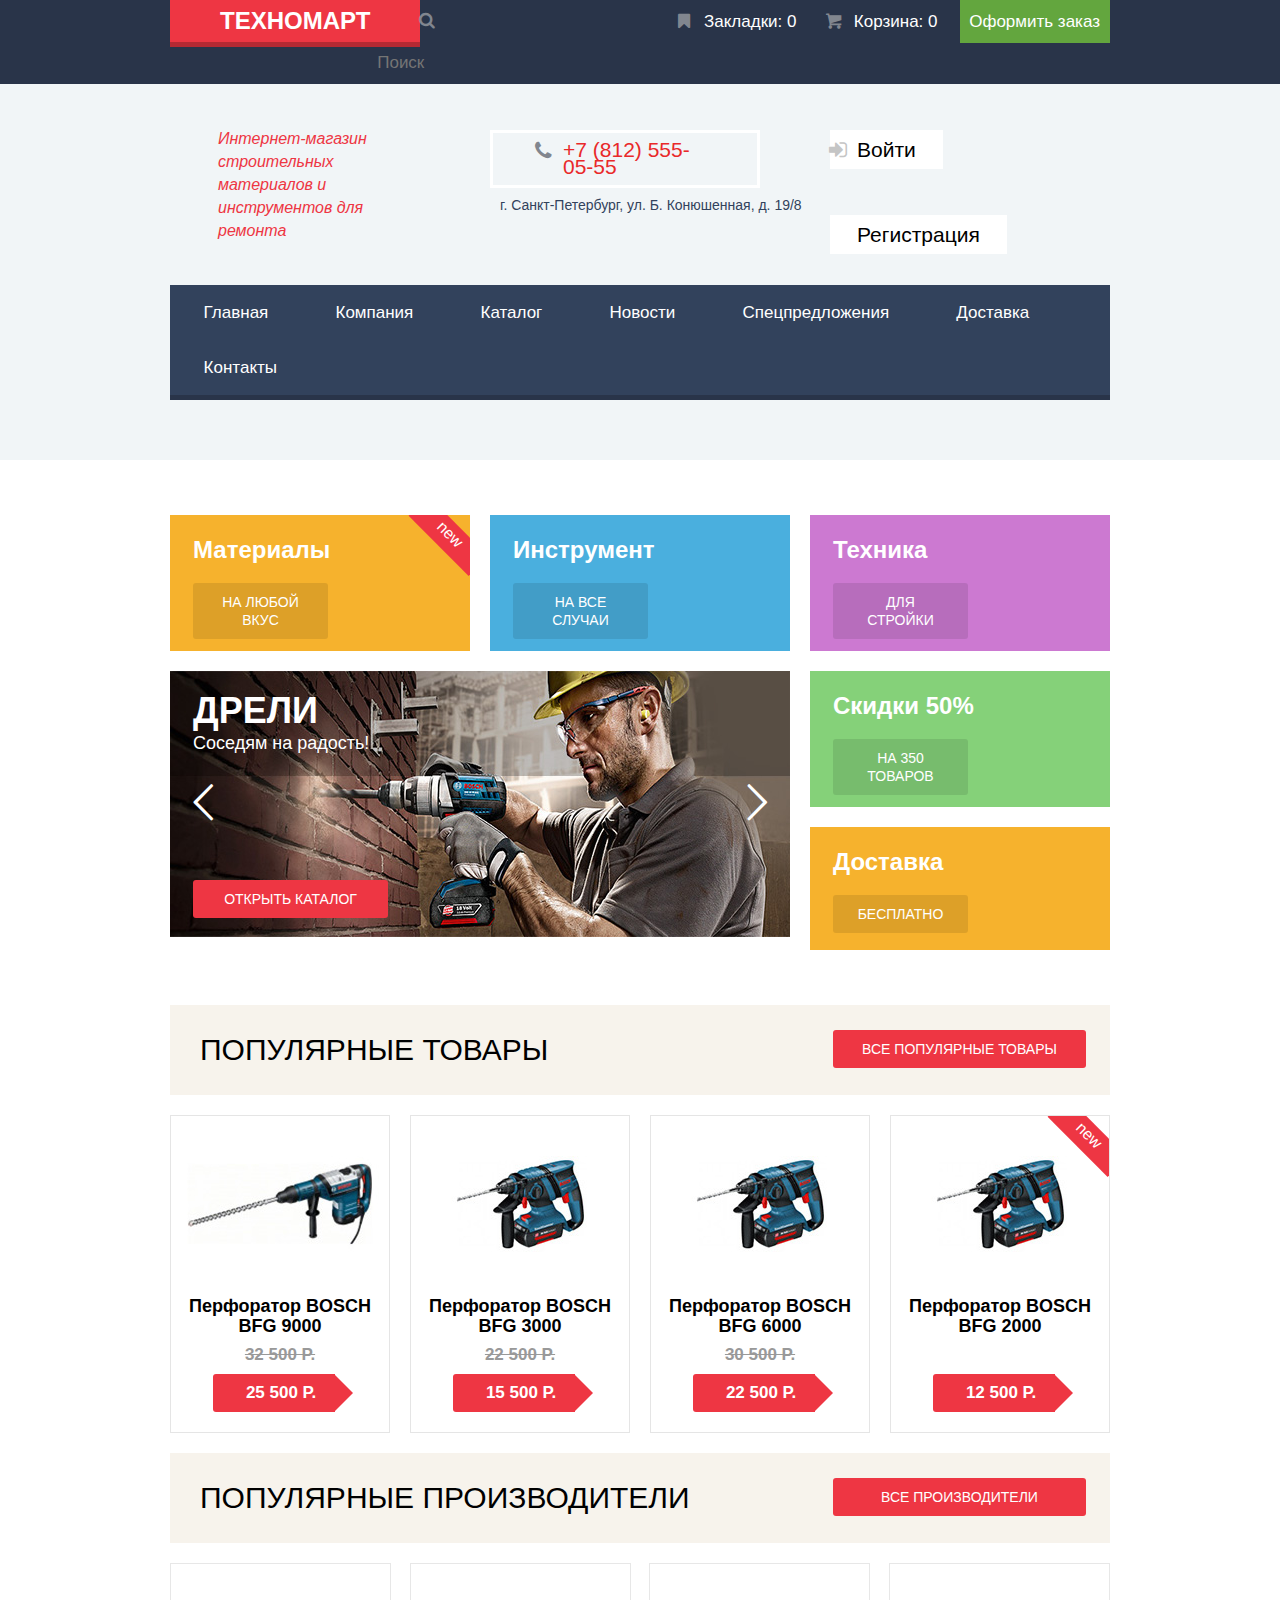
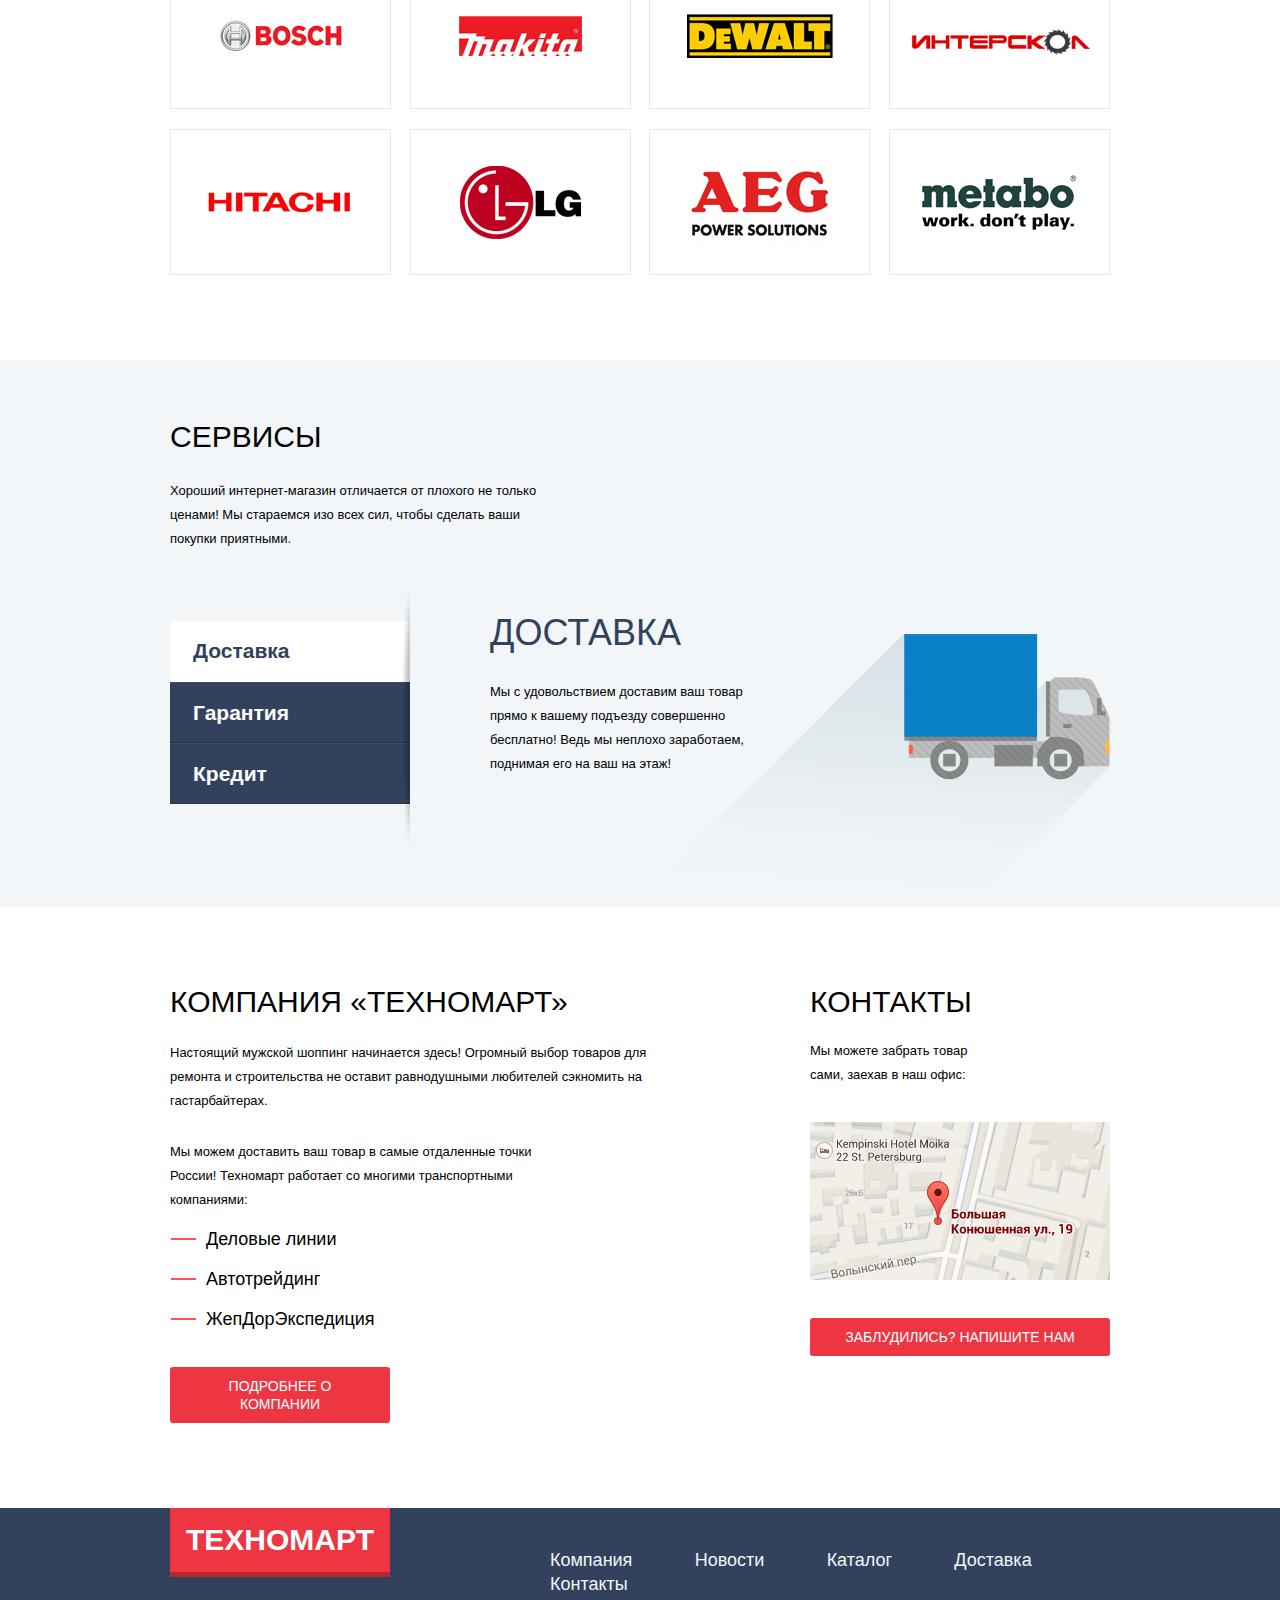
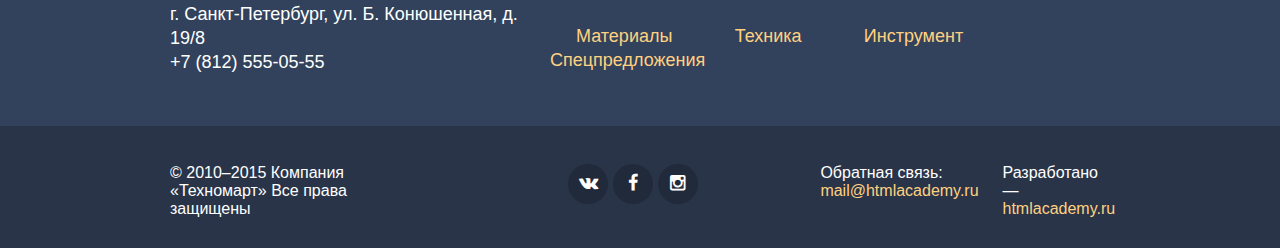
==== commit 4e3875a1: "Full icon font" ====
--- a/index.html
+++ b/index.html
@@ -18,8 +18,8 @@
 					<label class="icon-search" for="header-search"></label>
 				</div>
 				<div class="top-header-right clearfix">
-					<a href="#">Закладки: 0</a>
-					<a href="#">Корзина: 0</a>
+					<a href="#" class="bookmark-link icon-bookmark">Закладки: 0</a>
+					<a href="#" class="basket-link icon-basket">Корзина: 0</a>
 					<a href="#" class="green-header-link">Оформить заказ</a>
 				</div>
 			</div>
@@ -29,11 +29,11 @@
 				<section class="middle-header clearfix">
 					<h4>Интернет-магазин строительных материалов и инструментов для ремонта</h4>
 					<div class="header-contacts">
-						<p class="header-phone">+7 (812) 555-05-55</p>
+						<p class="header-phone icon-phone">+7 (812) 555-05-55</p>
 						<p class="header-adress">г. Санкт-Петербург, ул. Б. Конюшенная, д. 19/8</p>
 					</div>
 					<div class="header-authorization clearfix">
-						<a href="#" class="header-btn">Войти</a>
+						<a href="#" class="header-btn icon-login">Войти</a>
 						<a href="#" class="header-btn">Регистрация</a>
 					</div>
 				</section>
@@ -203,9 +203,9 @@
 						Все права защищены</p>
 				</div>
 				<div class="footer-down-item footer-social">
-					<a href="#" class="social-btn">Vkontate</a>
-					<a href="#" class="social-btn">Facebook</a>
-					<a href="#" class="social-btn">Instagram</a>
+					<a href="#" class="icon-vk">Vkontate</a>
+					<a href="#" class="icon-facebook">Facebook</a>
+					<a href="#" class="icon-instagramm">Instagram</a>
 				</div>
 				<div class="footer-down-item footer-credits clearfix">
 					<div class="footer-mail">
--- a/css/style.css
+++ b/css/style.css
@@ -210,11 +210,12 @@
 }
 
 	.top-header-right a {
+		position: relative;
 		float: left;
 		display: block;
-		width: 33%;
+		width: 33.3%;
 		padding: 12.5px 0;
-		text-align: center;
+		padding-left: 44px;
 		text-decoration: none;
 		font-size: 17px;
 		line-height: 18px;
@@ -232,8 +233,30 @@
 		background-color: #161d29;
 	}
 
-.green-header-link {
+	.top-header-right a:hover:before {
+		color: #fff;
+	}
+
+	.top-header-right a:active:before {
+		color: #a7a8ab;
+	}
+
+.bookmark-link:before {
+	position: absolute;
+	left: 12px;
+	color: #81868f;
+}
+
+.basket-link:before {
+	position: absolute;
+	left: 12px;
+	color: #81868f;
+}
+
+a.green-header-link {
 	background-color: #63a63e;
+	padding-left: 0;
+	text-align: center;
 }
 
 a.green-header-link:hover {
@@ -270,6 +293,7 @@
 }
 
 .header-phone {
+	position: relative;
 	display: block;
 	margin: 46px 50px 0 20px;
 	padding: 9px 40px 9px 70px;
@@ -279,6 +303,13 @@
 	border: 3px solid #fff;
 }
 
+.header-phone:before {
+	position: absolute;
+	color: #81868f;
+	left: 35px;
+	top: 7px;
+}
+
 .header-adress {
 	display: block;
 	font-size: 14px;
@@ -295,11 +326,13 @@
 }
 
 .header-profile {
+	position: relative;
 	float: right;
 	width: 300px;
 }
 
 .header-profile-name {
+	position: relative;
 	display: block;
 	margin: 0;
 	text-align: center;
@@ -315,8 +348,48 @@
 		color: #b0b0b0;
 	}
 
+.header-profile-name:before {
+	position: absolute;
+	left: 24px;
+	top: -1px;
+	color: #c5c5c5;
+}
+
+.header-profile-name:hover:before {
+	color: #101013;
+} 
+
+.header-profile-name:active:before {
+	color: #b0b0b0;
+}
+
+.header-logout {
+	text-decoration: none;
+	position: absolute;
+	font-size: 0;
+}
+
+.header-logout:before {
+	position: absolute;
+	font-size: 24px;
+	color: #c5c5c5;
+	top: -39px;
+	left: 270px;
+}
+
+.header-logout:hover:before {
+	color: #32425c;
+}
+
+.header-logout:active:before {
+	color: #c5c5c5;
+}
+
+.header-profile-link {
+	position: relative;
+}
+
 .header-profile-link a {
-	text-decoration: none;
 	font-size: 16px;
 	line-height: 18px;
 	color: #32425c;
@@ -335,7 +408,20 @@
 		color: #b0b0b0;
 	}
 
+.header-profile-link:first-of-type:after {
+	position: absolute;
+	display: block;
+	content: '';
+	background: #32425c;
+	height: 4px;
+	width: 4px;
+	left: 123px;
+	bottom: 7px;
+	border-radius: 50%;
+}
+
 .header-btn {
+	position: relative;
 	display: block;
 	float: left;
 	background-color: #fff;
@@ -348,12 +434,27 @@
 	padding: 10.5px 27px;
 }
 
+.header-btn:before {
+	position: absolute;
+	left: -7px;
+	top: 9px;
+	color: #c5c5c5;
+}
+
 .header-btn:hover {
 	color: #ee3643;
 }
 
+.header-btn:hover:before {
+	color: #32425c;
+}
+
 .header-btn:active {
 	color: rgba(0, 0, 0, 0.28);
+}
+
+.header-btn:active:before {
+	color: #c5c5c5;
 }
 
 .main-navigation {
@@ -516,18 +617,25 @@
 }
 
 .footer-social a {
+	position: relative;
 	display: inline-block;
 	height: 40px;
 	width: 40px;
 	background-color: #212a3a;
 	border-radius: 50%;
 	margin-right: 5px;
+	text-decoration: none;
 }
 
 .footer-social a:hover {
 	background-color: #ee3643;
 }
 
+.footer-social a:before {
+	position: relative;
+	font-size: 18px;
+	top: 10px;
+}
 
 .footer-credits {
 	padding-left: 30px;
@@ -697,6 +805,7 @@
 }
 
 .big-category-item {
+	position: relative;
 	width: 620px;
 	min-height: 266px;
 	padding-top: 25px;
@@ -730,6 +839,33 @@
 
 .big-category-item .btn:active {
 	background-color: #ba2732;
+}
+
+.big-category-item:before {
+	cursor: pointer;
+	content: '\3c'; 
+	position: absolute;
+	display: block;
+	font-family: "symbols-technomart";
+  font-style: normal;
+  font-weight: normal;
+  font-size: 42px;
+  color: #fff;
+  top: 122px;
+}
+
+.big-category-item:after {
+	cursor: pointer;
+	content: '\3e'; 
+	position: absolute;
+	display: block;
+	font-family: "symbols-technomart";
+  font-style: normal;
+  font-weight: normal;
+  font-size: 42px;
+  color: #fff;
+  top: 122px;
+  right: 23px;
 }
 
 .category-items {
@@ -1261,16 +1397,55 @@
 		right: -105px;
 	}
 
-input[type="checkbox"], input[type="radio"] {
-	display: block;
-}
 
 input[type="checkbox"] + label , input[type="radio"] + label {
+	position: relative;
+	display: block;
 	font-family: 'PT Sans', Arial, sans-serif;
 	font-size: 15px;
 	line-height: 20px;
 	text-transform: uppercase;
-}
+	margin-bottom: 20px;
+	margin-left: 35px;
+	cursor: pointer;
+}
+
+input[type="checkbox"], input[type="radio"] {
+	display: none;
+}
+
+input[type="checkbox"] + label:before {
+	position: absolute;
+	display: block;
+	font-size: 28px;
+	content: "\2610";
+	font-family: "symbols-technomart";
+	color: #c1c1c1;
+	left: -35px;
+}
+
+input[type="checkbox"]:checked + label:before {
+	content: '\2611';
+}
+
+input[type="radio"] + label:before {
+	position: absolute;
+	display: block;
+	font-size: 28px;
+	content: "\25cb";
+	font-family: "symbols-technomart";
+	color: #c1c1c1;
+	left: -35px;
+}
+
+input[type="radio"]:checked + label:before {
+	content: '\25cf';
+}
+
+input[type="checkbox"] + label:hover:before  , input[type="radio"] + label:hover:before {
+	color: #b5b5b5;
+}
+
 
 .catalog-filter button[type="submit"] {
 	font-size: 13px;
@@ -1296,6 +1471,14 @@
 	border-color: #ee3643;
 }
 
+input[type="checkbox"]:disabled + label, input[type="radio"]:disabled + label {
+	color: #eaeaea;
+}
+
+input[type="checkbox"]:disabled + label:before, input[type="radio"]:disabled + label:before {
+	color: #eaeaea;
+}
+
 .catalog-right {
 	float: right;
 	width: 700px;
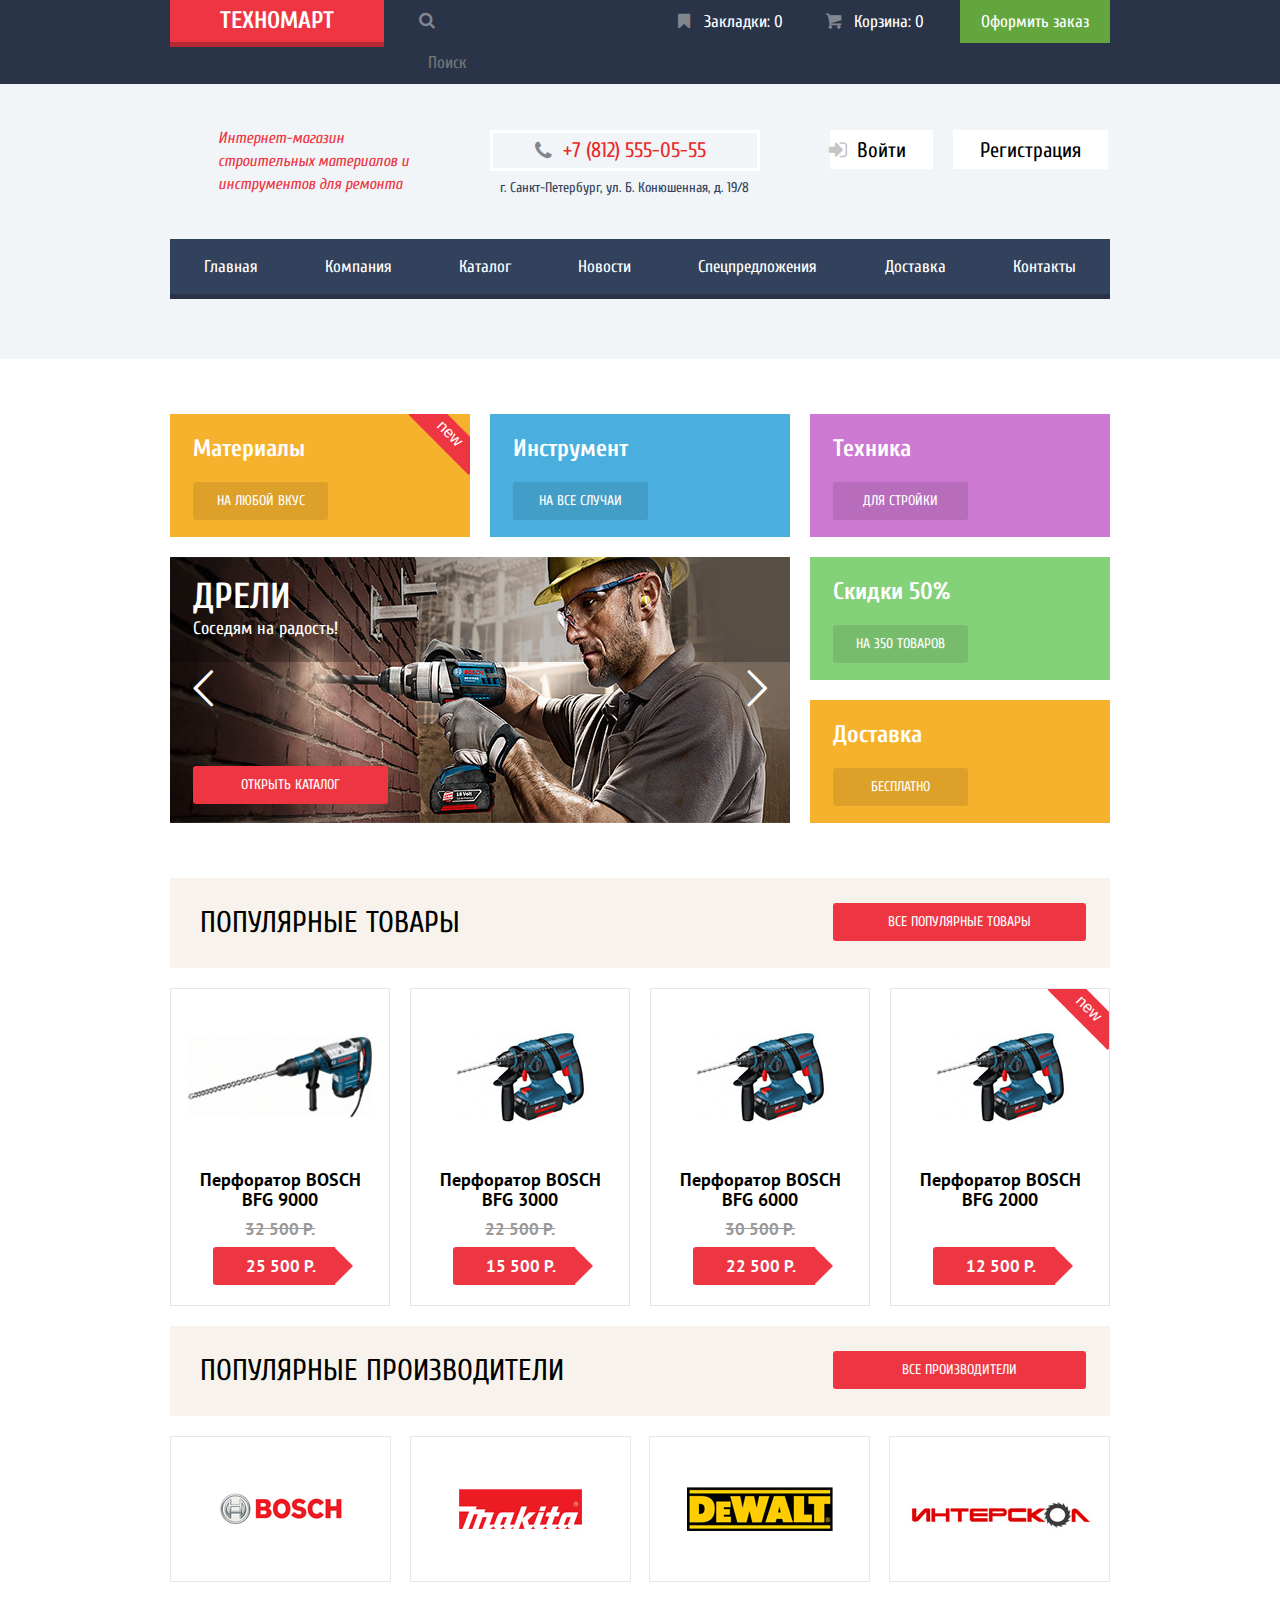
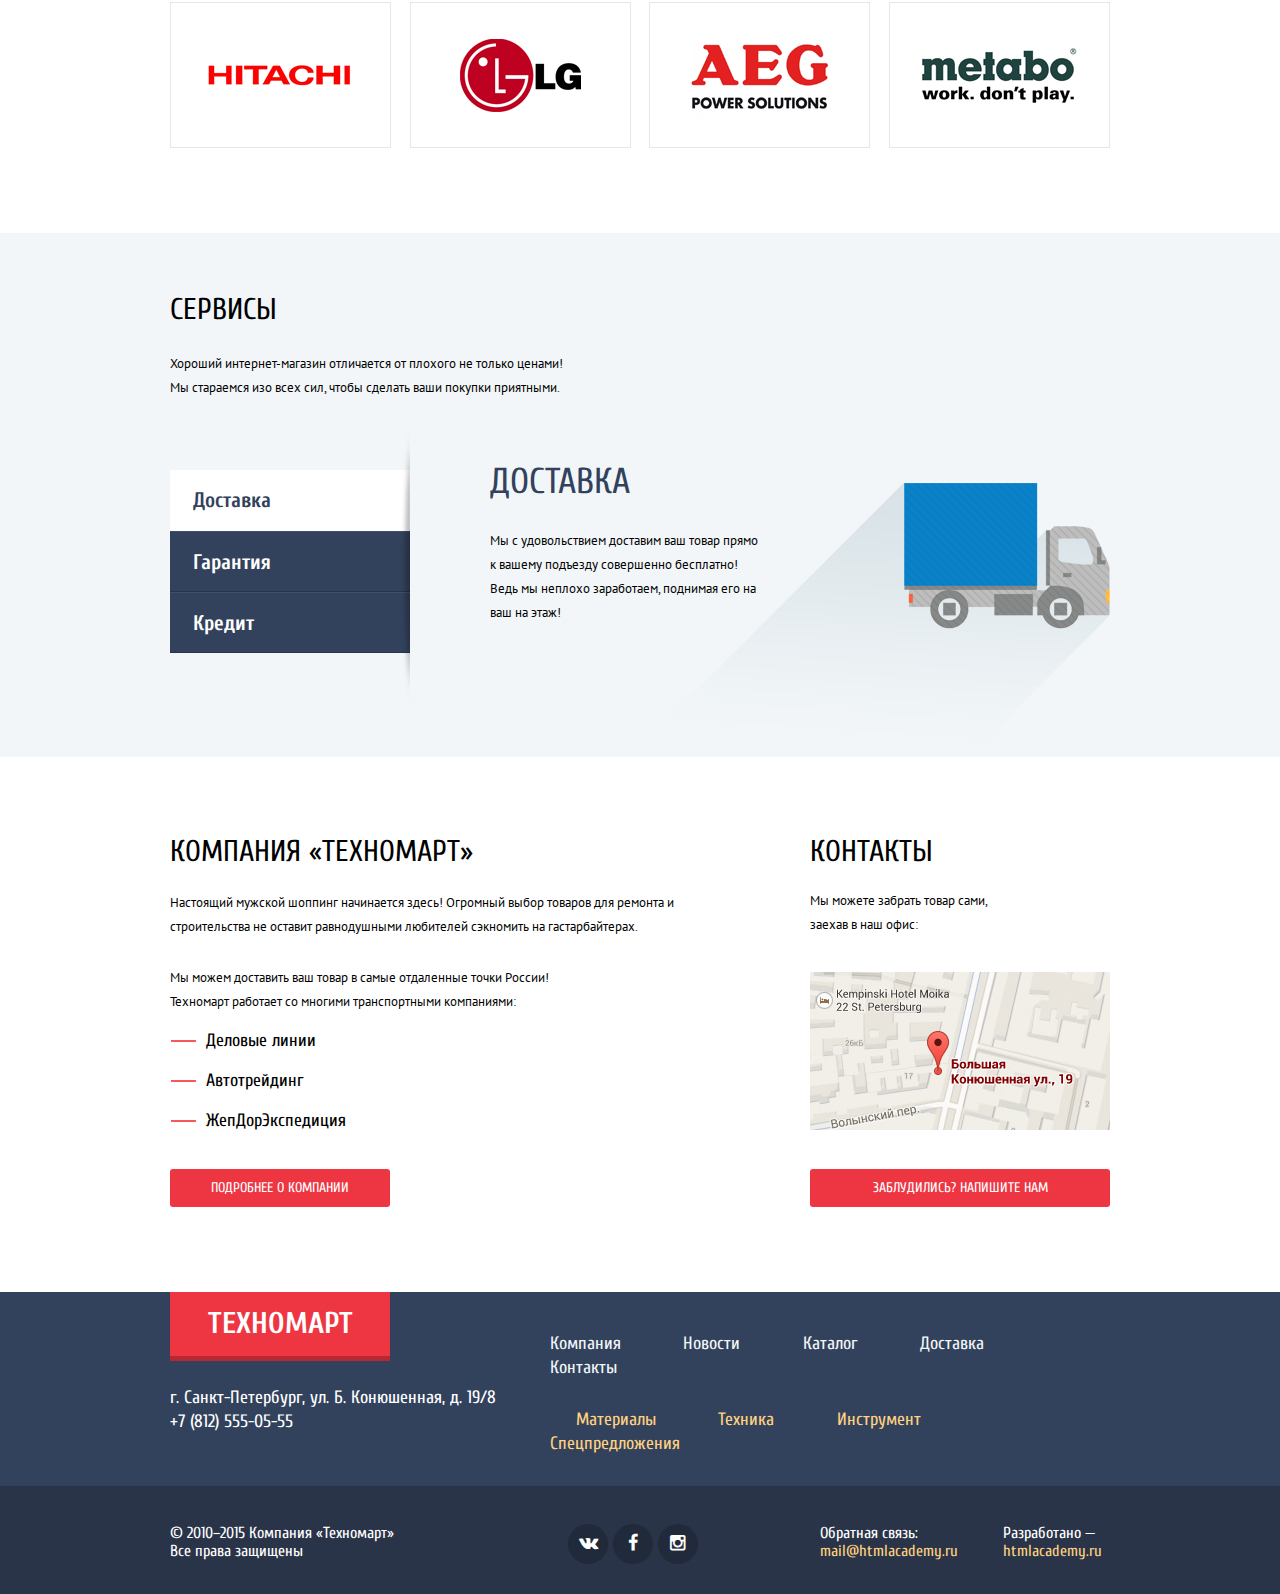
==== commit ca332f03: "Details 1" ====
--- a/index.html
+++ b/index.html
@@ -5,6 +5,8 @@
 	<title>Technomart - Index</title>
 	<link rel="stylesheet" href="css/normalize.css">
 	<link rel="stylesheet" href="css/style.css">
+	<link href='https://fonts.googleapis.com/css?family=Cuprum:400,700&subset=latin,cyrillic' rel='stylesheet' type='text/css'>
+	<link href='https://fonts.googleapis.com/css?family=PT+Sans:400,700,700italic,400italic&subset=latin,cyrillic' rel='stylesheet' type='text/css'>
 </head>
 <body>
 
@@ -164,10 +166,10 @@
 			<a href="#" class="btn btn-company-description">Подробнее о компании</a>
 		</section>
 		 <section class="contacts">
-		 	<h2>Контакты</h2>
-		 	<p>Мы можете забрать товар сами, заехав в наш офис:</p>
-		 	<img src="img\map.jpg" alt="contact-map" class="contact-map" width="300" height="158">
-		 	<a href="#" class="btn btn-company-description">Заблудились? Напишите нам</a>
+			<h2>Контакты</h2>
+			<p>Мы можете забрать товар сами, заехав в наш офис:</p>
+			<img src="img\map.jpg" alt="contact-map" class="contact-map" width="300" height="158">
+			<a href="#" class="btn btn-company-description">Заблудились? Напишите нам</a>
 		 </section>
 	</div>
 
--- a/css/style.css
+++ b/css/style.css
@@ -492,7 +492,7 @@
 	}
 
 	.catalog .main-header {
-		margin-bottom: 0;
+		margin-bottom: 23px;
 	}
 
 /*************************************************/
@@ -1234,7 +1234,7 @@
 	margin: 0;
 	padding: 0;
 	list-style-type: none;
-	margin-bottom: 55px;
+	margin-bottom: 22px;
 }
 
 	.breadcrumbs li {
@@ -1250,6 +1250,16 @@
 		line-height: 18px;
 		text-decoration: none;
 		color: #000;
+	}
+
+	.breadcrumbs li:first-of-type a {
+		font-size: 0;
+	}
+
+	.breadcrumbs li:first-of-type a:before {
+		font-size: 16px;
+		position: absolute;
+		color: #ced2d8;
 	}
 
 	.breadcrumbs a:after {
@@ -1265,12 +1275,16 @@
 		transform: rotate(-45deg);
 	}
 
+	.breadcrumbs li:first-of-type a:after {
+		right: -30px;
+		top: -8px;
+	}
+
 .catalog-name {
 	background-color: #f2f6f8;
 	color: #32425c;
-	margin: 0;
-	margin-left: 30px;
-	margin-bottom: 55px;
+	padding: 30px;
+	margin-bottom: 20px;
 }
 
 .catalog-filter {
@@ -1547,6 +1561,30 @@
 .arrows {
 	float: right;
 	width: 60px;
+	font-size: 0;
+}
+
+.arrows a {
+	position: relative;
+	color: #c6c2bd;
+}
+
+.arrows a:before {
+	font-size: 23px;
+	text-decoration: none;
+	position: absolute;
+}
+
+.arrows a:hover:before {
+	color: #000;
+}
+
+.arrows a:active:before {
+	color: #ee3643;
+}
+
+.arrows a:last-of-type:before {
+	left: 30px;
 }
 
 .catalog .catalog-item:nth-child(4n) {
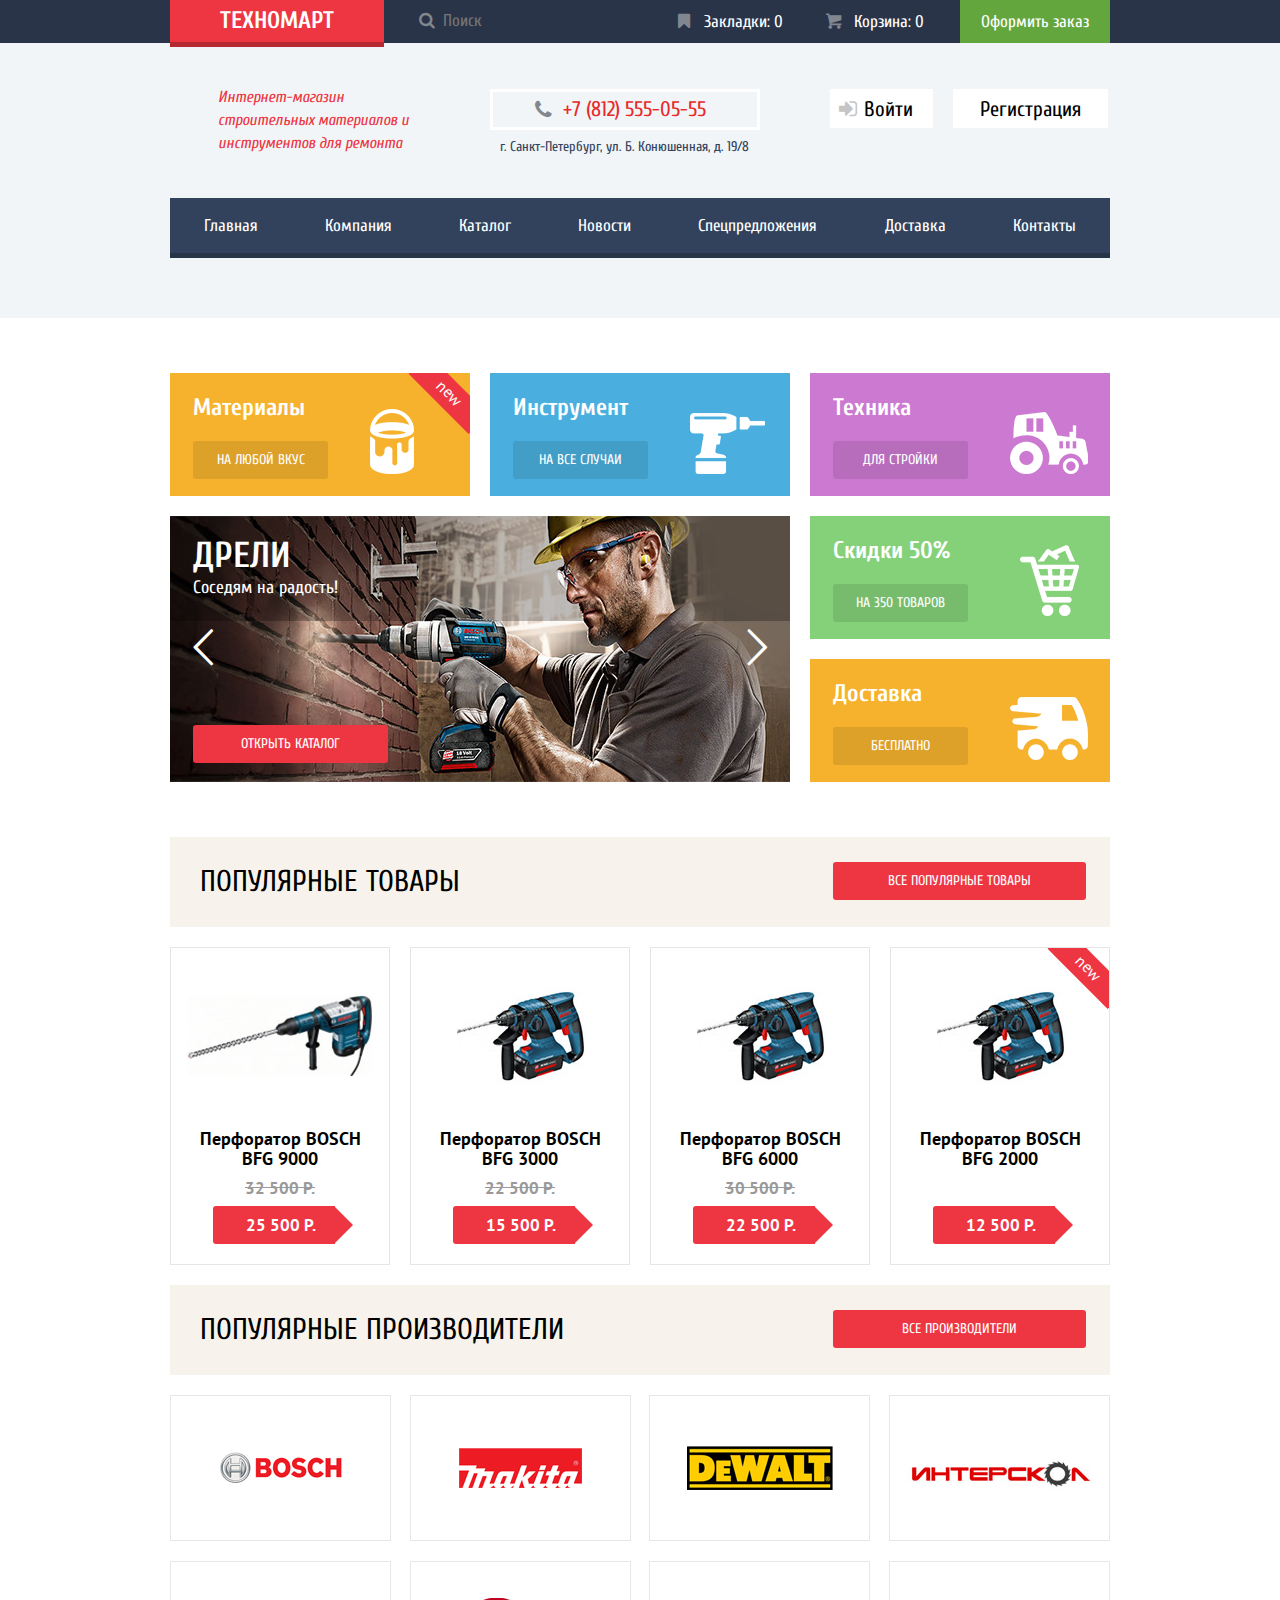
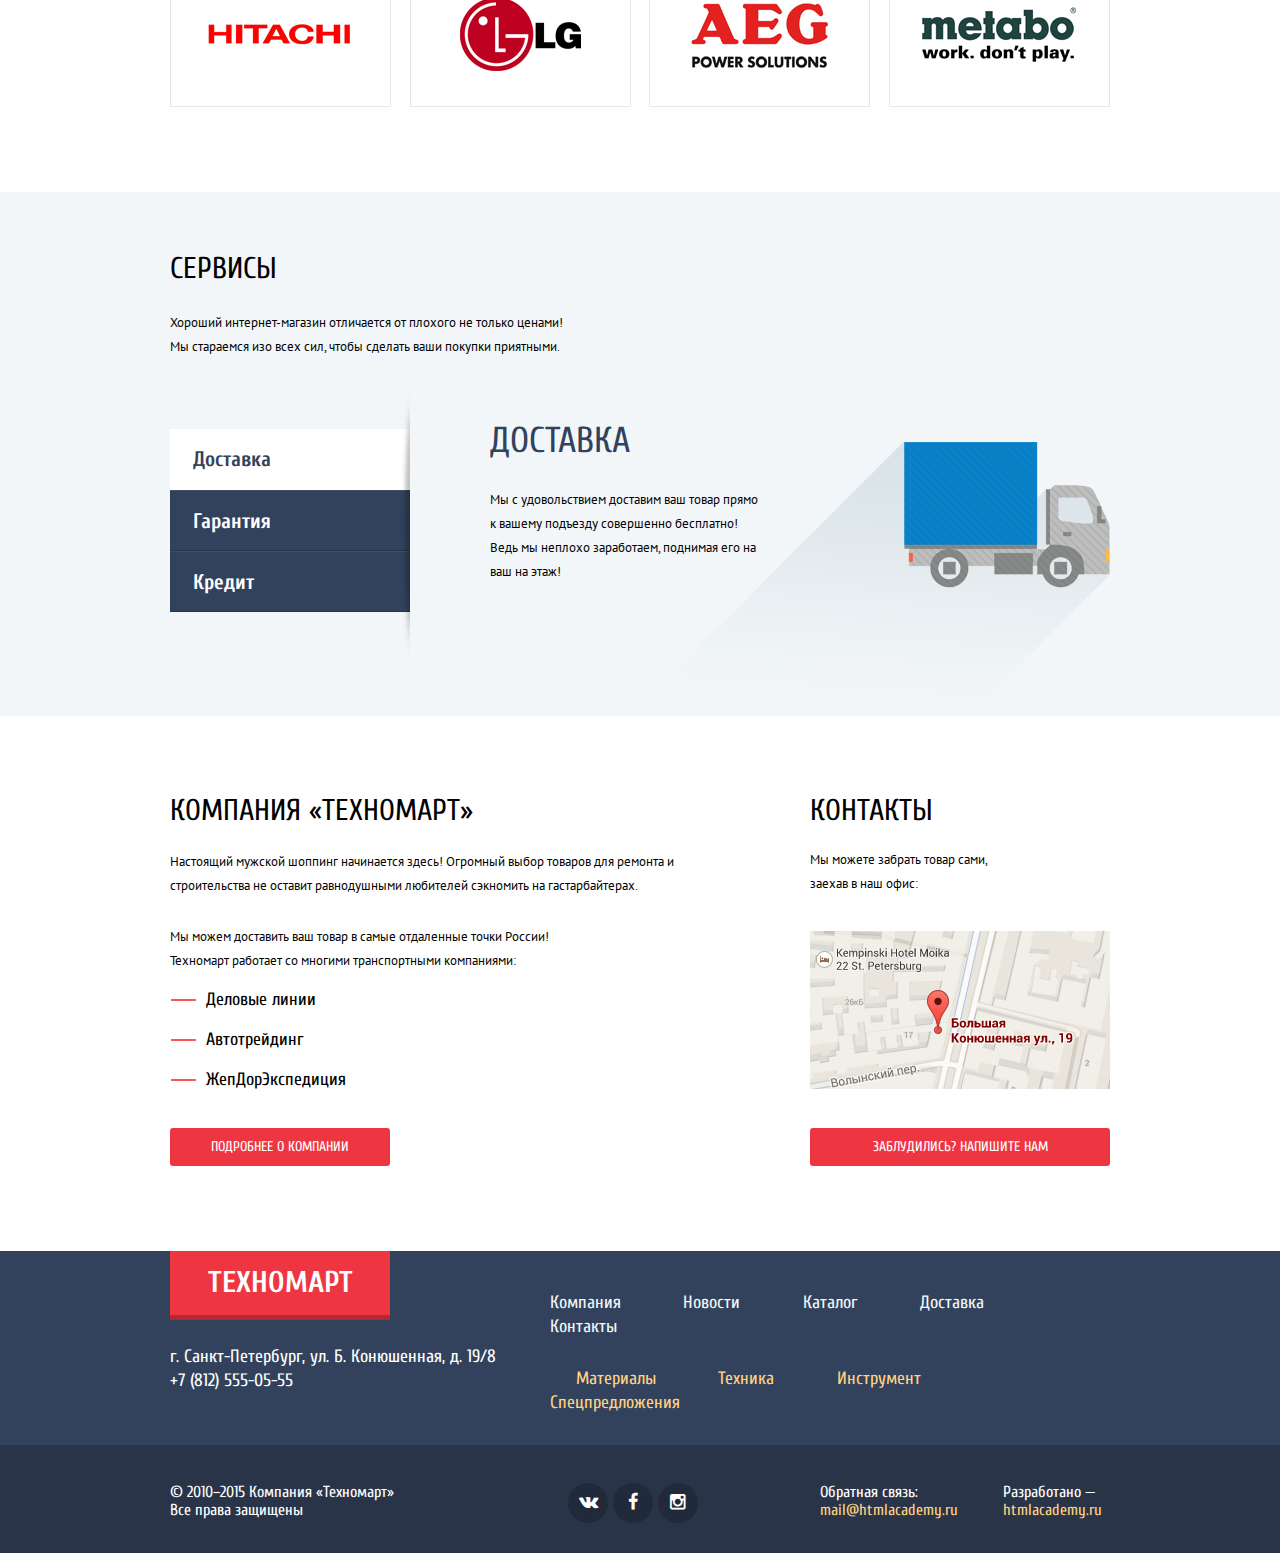
==== commit 85fa75a8: "Sprites" ====
--- a/index.html
+++ b/index.html
@@ -35,7 +35,7 @@
 						<p class="header-adress">г. Санкт-Петербург, ул. Б. Конюшенная, д. 19/8</p>
 					</div>
 					<div class="header-authorization clearfix">
-						<a href="#" class="header-btn icon-login">Войти</a>
+						<a href="#" class="header-btn entry-btn icon-login">Войти</a>
 						<a href="#" class="header-btn">Регистрация</a>
 					</div>
 				</section>
@@ -57,14 +57,17 @@
 
 		<div class="category-items clearfix"> <!-- Секция карточек категорий -->
 			<article class="category-item category-item-materials new-element">
+				<i class="sprite sprite-sprite-item-1"></i>
 				<h3>Материалы</h3>
 				<a href="#" class="btn btn-item">На любой вкус</a>
 			</article>
 			<article class="category-item category-item-instruments">
+				<i class="sprite sprite-sprite-item-2"></i>
 				<h3>Инструмент</h3>
 				<a href="#" class="btn btn-item">На все случаи</a>
 			</article>
 			<article class="category-item category-item-technics">
+				<i class="sprite sprite-sprite-item-3"></i>
 				<h3>Техника</h3>
 				<a href="#" class="btn btn-item">Для стройки</a>
 			</article>
@@ -74,10 +77,12 @@
 				<a href="#" class="btn btn-item btn-big-item">Открыть каталог</a>
 			</article>
 			<article class="category-item category-item-discounts">
+				<i class="sprite sprite-sprite-item-4"></i>
 				<h3>Скидки 50%</h3>
 				<a href="#" class="btn btn-item">На 350 товаров</a>
 			</article>
 			<article class="category-item category-item-delivery">
+				<i class="sprite sprite-sprite-item-5"></i>
 				<h3>Доставка</h3>
 				<a href="#" class="btn btn-item">Бесплатно</a>
 			</article>
@@ -90,24 +95,40 @@
 			</header>
 			<div class="popular-items clearfix">
 				<div class="catalog-item">
+					<div class="item-actions">
+						<a href="#" class="buy btn icon-basket">Купить</a>
+						<a href="#" class="bookmark btn">В закладки</a>		
+					</div>
 					<img src="img\catalog-item-1.jpg" alt="Перфоратор BOSCH BFG 9000">
 					<p class="item-name">Перфоратор BOSCH BFG 9000</p>
 					<p class="old-price">32 500 Р.</p>
 					<p class="price">25 500 Р.</p>
 				</div>
 				<div class="catalog-item">
+					<div class="item-actions">
+						<a href="#" class="buy btn icon-basket">Купить</a>
+						<a href="#" class="bookmark btn">В закладки</a>		
+					</div>
 					<img src="img\catalog-item-2.jpg" alt="Перфоратор BOSCH BFG 3000">
 					<p class="item-name">Перфоратор BOSCH BFG 3000</p>
 					<p class="old-price">22 500 Р.</p>
 					<p class="price">15 500 Р.</p>
 				</div>
 				<div class="catalog-item">
+					<div class="item-actions">
+						<a href="#" class="buy btn icon-basket">Купить</a>
+						<a href="#" class="bookmark btn">В закладки</a>		
+					</div>
 					<img src="img\catalog-item-3.jpg" alt="Перфоратор BOSCH BFG 6000">
 					<p class="item-name">Перфоратор BOSCH BFG 6000</p>
 					<p class="old-price">30 500 Р.</p>
 					<p class="price">22 500 Р.</p>
 				</div>
 				<div class="catalog-item new-element">
+					<div class="item-actions">
+						<a href="#" class="buy btn icon-basket">Купить</a>
+						<a href="#" class="bookmark btn">В закладки</a>		
+					</div>
 					<img src="img\catalog-item-2.jpg" alt="Перфоратор BOSCH BFG 2000">
 					<p class="item-name">Перфоратор BOSCH BFG 2000</p>
 					<p class="price">12 500 Р.</p>
--- a/css/style.css
+++ b/css/style.css
@@ -169,13 +169,17 @@
 
 .header-search {
 	float: right;
-	padding: 12px 61.8px;
+	padding: 12px 56.5px;
 	margin: 0;
 	border: none;
 	font-size: 17px;
 	line-height: 18px;
 	background-color: #293449;
 	color: #fff;
+	-webkit-box-sizing: border-box;
+	-moz-box-sizing: border-box;
+	box-sizing: border-box;
+	width: 274px;
 }
 
 .header-search:hover {
@@ -434,9 +438,14 @@
 	padding: 10.5px 27px;
 }
 
+.entry-btn {
+	padding-left: 34px;
+	padding-right: 20px;
+}
+
 .header-btn:before {
 	position: absolute;
-	left: -7px;
+	left: 3px;
 	top: 9px;
 	color: #c5c5c5;
 }
@@ -712,7 +721,7 @@
 	position: absolute;
 	display: block;
 	content:'new';
-	font-family: 'PT Sans Narrow', Arial, sans-serif;
+	font-family: 'PT Sans', Arial, sans-serif;
 	font-size: 16px;
 	height: 28px;
 	width: 85px;
@@ -734,14 +743,14 @@
 	text-transform: uppercase;
 	color: #fff;
 	font-size: 14px;
-	line-height: 18px;
-	padding:10px 22px;
+	line-height: 38px;
 	-webkit-box-sizing: border-box;
 	-moz-box-sizing: border-box;
 	box-sizing: border-box;
 	background-color: #dda028;
 	border-radius: 3px;
 	text-align: center;
+	height: 38px;
 }
 
 .btn:hover {
@@ -867,6 +876,47 @@
   top: 122px;
   right: 23px;
 }
+
+.sprite {
+		position: absolute;
+    background-image: url(../img/spritesheet.png);
+    background-repeat: no-repeat;
+    display: block;
+    left: 200px;
+    bottom: 22px;
+}
+
+.sprite-sprite-item-1 {
+    width: 44px;
+    height: 65px;
+    background-position: -5px -5px;
+}
+
+.sprite-sprite-item-2 {
+    width: 75px;
+    height: 61px;
+    background-position: -59px -5px;
+}
+
+.sprite-sprite-item-3 {
+    width: 78px;
+    height: 62px;
+    background-position: -59px -76px;
+}
+
+.sprite-sprite-item-4 {
+    width: 59px;
+    height: 72px;
+    background-position: -147px -5px;
+    left: 210px
+}
+
+.sprite-sprite-item-5 {
+    width: 78px;
+    height: 63px;
+    background-position: -147px -87px;
+}
+
 
 .category-items {
 	margin-bottom: 35px;
@@ -988,6 +1038,69 @@
 		top: 0;
 	}
 
+.item-actions {
+	display: none;
+	position: absolute;
+	left: 42px;
+	top: 43px;
+}
+
+	.item-actions .btn {
+		width: 135px;
+		background-color: #63a63e;
+		border-bottom: 3px solid #367315;
+		margin-bottom: 8px;
+	}
+
+	.item-actions .buy:before {
+		position: absolute;
+		font-size: 17px;
+		color: #9cc38a;
+		top: 9px;
+		left: 10px;
+	}
+
+	.item-actions .buy:hover {
+		background: #5fbb2d;
+	}
+
+	.item-actions .buy:hover:before {
+		color: #fff;
+	}
+
+	.item-actions .buy:active {
+		background: #518534;
+		border-bottom: none;
+	}
+
+	.item-actions .buy:active:before {
+		color: #fff;
+	}
+
+	.item-actions .bookmark {
+		background: transparent;
+		color: #32425c;
+		border: 3px solid #63a63e;
+		line-height: 32px;
+	}
+
+	.item-actions .bookmark:hover {
+		border-color: #32425c;;
+	}
+
+	.item-actions .bookmark:active {
+		border-color: #c1c6ce;
+		color: #c1c6ce;
+	}
+
+	.catalog-item:hover img {
+		opacity: 0.2;
+	}
+
+	.catalog-item:hover .item-actions {
+		display: block;
+		z-index: 2;
+	}
 
 .popular-item-company {
 	float: left;
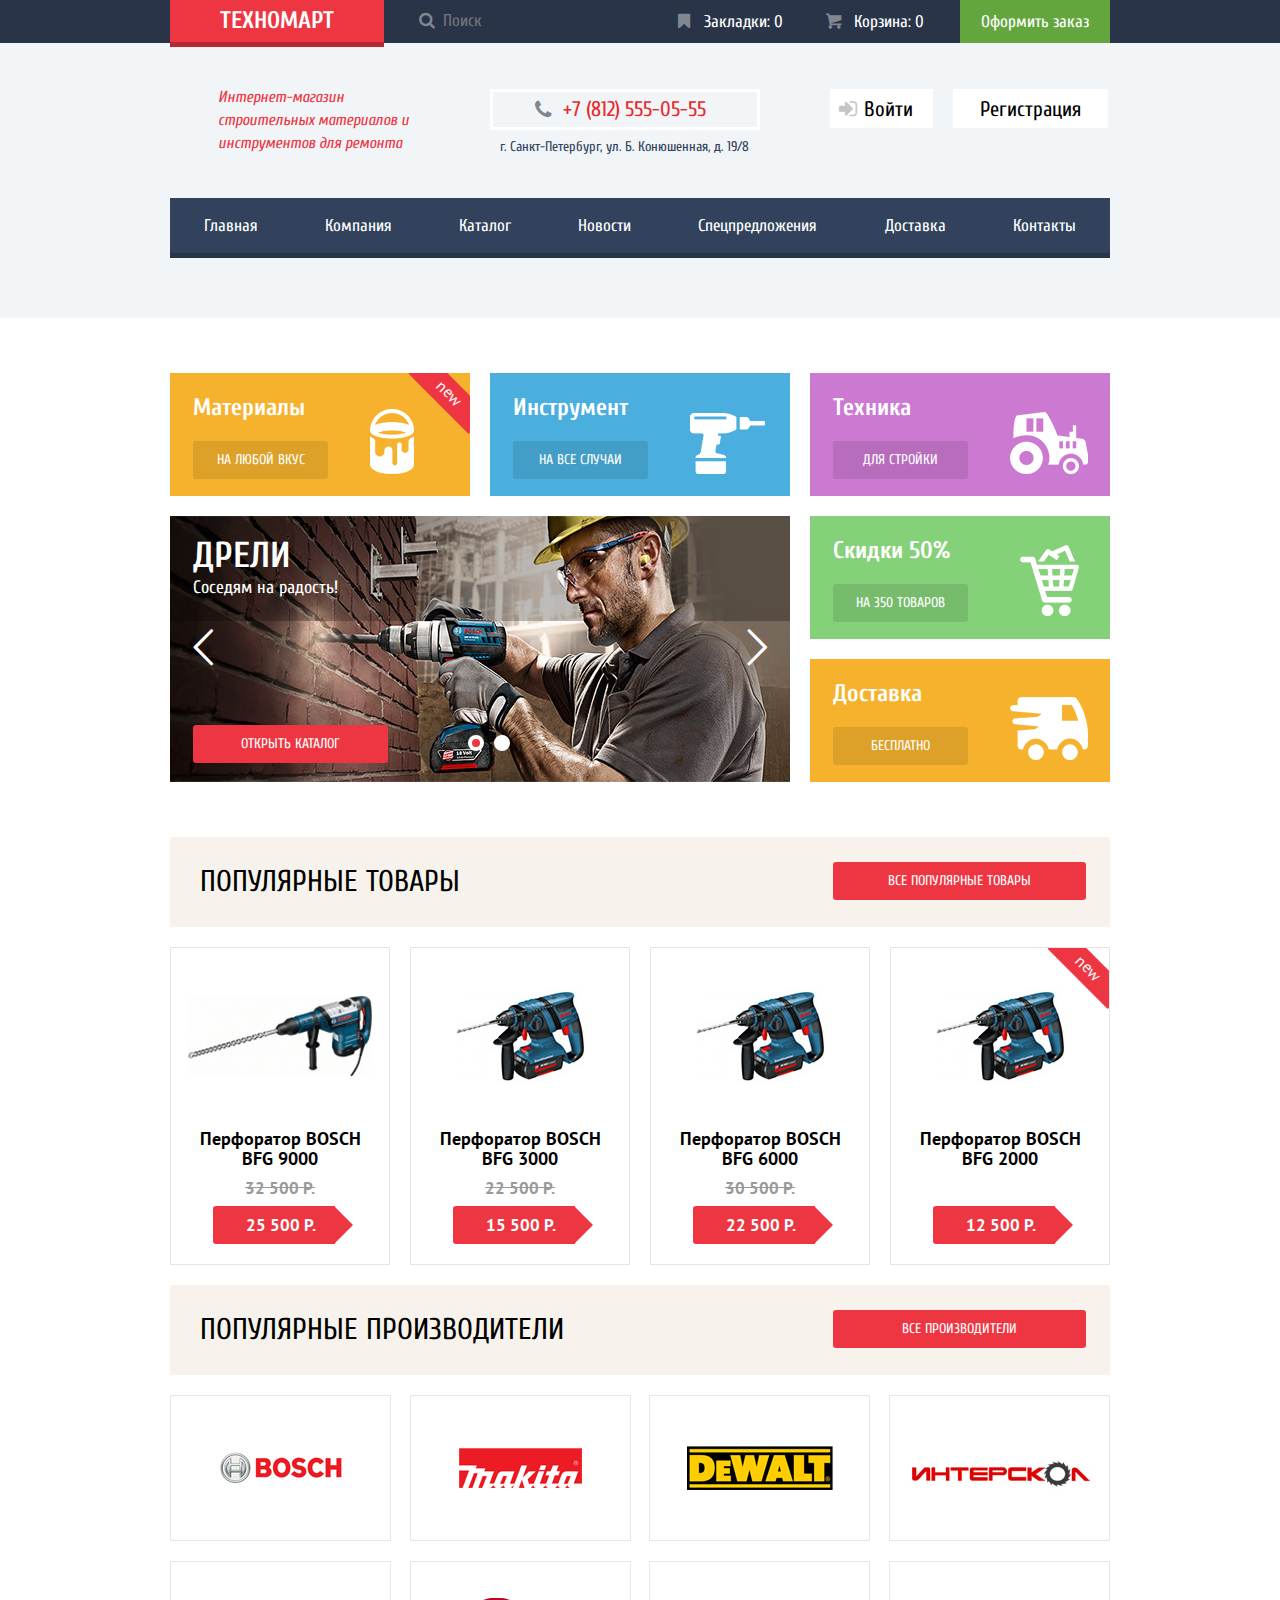
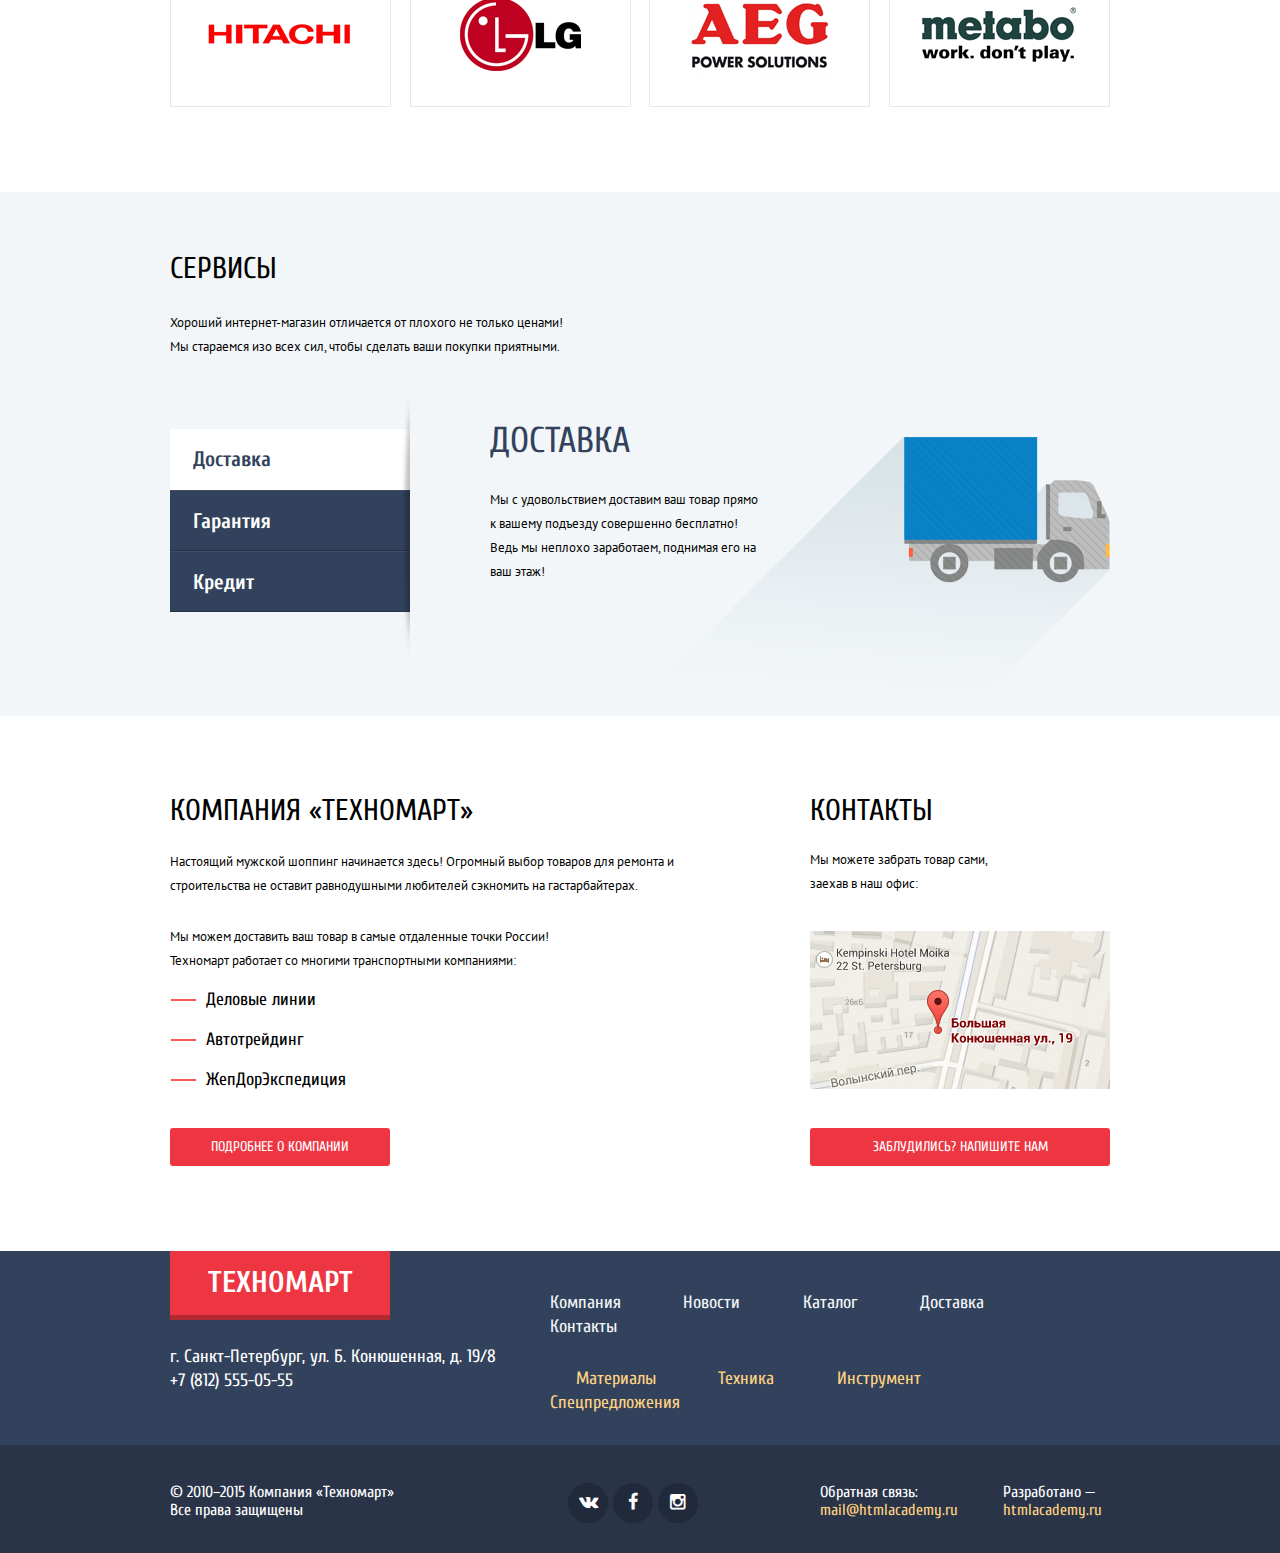
==== commit 7ff70e9a: "Ready to JS" ====
--- a/index.html
+++ b/index.html
@@ -56,6 +56,12 @@
 	<div class="container">
 
 		<div class="category-items clearfix"> <!-- Секция карточек категорий -->
+			<input type="radio" class="slider-input" name="slider-radio" id="radio1" checked>
+			<input type="radio" class="slider-input" name="slider-radio" id="radio2">
+			<div class="slider-radio">
+				<label for="radio1"></label>
+				<label for="radio2"></label>
+			</div>
 			<article class="category-item category-item-materials new-element">
 				<i class="sprite sprite-sprite-item-1"></i>
 				<h3>Материалы</h3>
@@ -71,11 +77,16 @@
 				<h3>Техника</h3>
 				<a href="#" class="btn btn-item">Для стройки</a>
 			</article>
-			<article class="category-item big-category-item">
-				<h3 class="big-item-headline">Дрели</h3>
-				<p>Соседям на радость!</p>
-				<a href="#" class="btn btn-item btn-big-item">Открыть каталог</a>
-			</article>
+		  <article class="category-item big-category-item big-category-1 big-category-active">
+		  	<h3 class="big-item-headline">Дрели</h3>
+		  	<p>Соседям на радость!</p>
+		  	<a href="#" class="btn btn-item btn-big-item">Открыть каталог</a>
+		  </article> 
+		  <article class="category-item big-category-item big-category-2">
+		  	<h3 class="big-item-headline">Перфораторы</h3>
+		  	<p>Настоящие мужские игрушки</p>
+		  	<a href="#" class="btn btn-item btn-big-item">Открыть каталог</a>
+		  </article>
 			<article class="category-item category-item-discounts">
 				<i class="sprite sprite-sprite-item-4"></i>
 				<h3>Скидки 50%</h3>
@@ -166,9 +177,19 @@
 					<li class="features-button">Кредит</li>
 				</ul>
 				<img src="img\separator.png" alt="sep" class="separator">
-				<div class="features-right">
+				<div class="features-right-1 features-active">
 					<h2 class="features-name">Доставка</h2>
-					<p class="features-description">Мы с удовольствием доставим ваш товар прямо  к вашему подъезду совершенно бесплатно! Ведь мы неплохо заработаем, поднимая его на ваш на этаж!</p>
+					<p class="features-description">Мы с удовольствием доставим ваш товар прямо  к вашему подъезду совершенно бесплатно! Ведь мы неплохо заработаем, поднимая его на ваш этаж!</p>
+				</div>
+				<div class="features-right-2">
+					<h2 class="features-name">Гарантия</h2>
+					<p class="features-description">Если купленный у нас товар поломается или заискрит, а также в случае пожара, спровоцированного его возгаранием,  вы всегда можете быть уверены в нашей гарантии. Мы 
+					обменяем сгоревший товар на новый. Дом уж восстановите как-нибудь сами.</p>
+				</div>
+				<div class="features-right-3">
+					<h2 class="features-name">Кредит</h2>
+					<p class="features-description">Залезть в долговую яму стало проще! 
+					Кредитные консультанты придут вам на помощь.</p>
 				</div>
 			</div>
 		</div>
@@ -189,8 +210,10 @@
 		 <section class="contacts">
 			<h2>Контакты</h2>
 			<p>Мы можете забрать товар сами, заехав в наш офис:</p>
-			<img src="img\map.jpg" alt="contact-map" class="contact-map" width="300" height="158">
-			<a href="#" class="btn btn-company-description">Заблудились? Напишите нам</a>
+			<a href="#" class="map-action">
+				<img src="img\map.jpg" alt="contact-map" class="contact-map" width="300" height="158">
+			</a>
+			<a href="#" class="btn btn-company-description popup-action">Заблудились? Напишите нам</a>
 		 </section>
 	</div>
 
@@ -244,5 +267,35 @@
 		</div>
 	</footer>
 
+
+<!-- Всплывающая форма обратной связи -->
+	<div class="modal-content">
+		<div class="modal-content-close"></div>
+		<form action="#" method="get">
+			<div class="form-name-mail clearfix">
+				<div class="form-name">
+					<label for="input-name">Ваше имя:</label>
+					<input type="text" id="input-name" name="input-name" placeholder="Представтесь пожалуйста">
+				</div>
+				<div class="form-mail">
+					<label for="input-mail">Ваш e-mail:</label>
+					<input type="e-mail" id="input-mail" name="input-mail" placeholder="Для отправки ответа">
+				</div>
+			</div>
+			<label for="textarea1">Текст письма</label>
+			<textarea name="text" id="textarea1" placeholder="В свободной форме"></textarea>
+			<div class="modal-content-buttons clearfix">
+				<button class="btn btn-send" type="submit">Отправить</button>
+				<button class="btn btn-cancel">Отмена</button>
+			</div>
+		</form>
+	</div>
+
+<!-- Всплывающая карта -->
+<div class="modal-map">
+	<div class="modal-content-close"></div>
+	<iframe src="https://www.google.com/maps/embed?pb=!1m18!1m12!1m3!1d1998.5991043651586!2d30.320894616097!3d59.938794181876254!2m3!1f0!2f0!3f0!3m2!1i1024!2i768!4f13.1!3m3!1m2!1s0x4696310fca5ba729%3A0xea9c53d4493c879f!2z0JHQvtC70YzRiNCw0Y8g0JrQvtC90Y7RiNC10L3QvdCw0Y8g0YPQuy4sIDE5LCDQodCw0L3QutGCLdCf0LXRgtC10YDQsdGD0YDQsywgMTkxMTg2!5e0!3m2!1sru!2sru!4v1457855021492" width="940" height="446" frameborder="0" style="border:0" allowfullscreen></iframe>
+</div>
+
 </body>
 </html>--- a/css/style.css
+++ b/css/style.css
@@ -799,6 +799,7 @@
 
 .category-item-discounts {
 	background-color: #85d179;
+	float: right;
 }
 
 .category-item-discounts .btn {
@@ -813,12 +814,17 @@
 	background-color: #5d9254;
 }
 
+.category-item-delivery {
+	float: right;
+	margin-right: 0;
+}
+
 .big-category-item {
 	position: relative;
+	display: none;
 	width: 620px;
 	min-height: 266px;
 	padding-top: 25px;
-	background: url(../img/big-item-1.jpg) no-repeat;
 }
 
 .big-category-item h3 {
@@ -877,6 +883,46 @@
   right: 23px;
 }
 
+.big-category-1 {
+	background: url(../img/big-item-1.jpg) no-repeat;
+}
+
+.big-category-2 {
+	background: url(../img/big-item-2.jpg) no-repeat;
+}
+
+
+/*SLIDER*/
+
+.slider-radio {
+	position: absolute;
+	z-index: 10;
+	left: 295px;
+	bottom: 49px;
+}
+
+	.slider-radio label {
+	 	display: inline-block;
+	 	width:8px;
+   	height:8px;
+   	margin:0 3px;
+   	background:#fff;
+   	border:4px solid white;
+   	vertical-align:top;
+   	border-radius:50%;
+   	cursor:pointer;
+	}
+
+#radio1:checked ~ .slider-radio label[for="radio1"],
+#radio2:checked ~ .slider-radio label[for="radio2"] {
+	background: #ee3643;
+}
+
+#radio1:checked ~ .big-category-1,
+#radio2:checked ~ .big-category-2 {
+	display: block;
+}
+
 .sprite {
 		position: absolute;
     background-image: url(../img/spritesheet.png);
@@ -919,6 +965,7 @@
 
 
 .category-items {
+	position: relative;
 	margin-bottom: 35px;
 }
 
@@ -1238,12 +1285,15 @@
 		bottom: 40px;
 	}
 
-.features-right {
+.features-right-1 {
+	display: none;
 	float: right;
 	width: 620px;
-}
-
-	.features-right h2 {
+	min-height: 277px;
+	background: url(../img/car.png) no-repeat right; 
+}
+
+	.features-right-1 h2 {
 		padding-top: 0;
 		margin: 0;
 		font-size: 36px;
@@ -1251,15 +1301,62 @@
 		color: #32425c;
 	}
 
-	.features-right p {
+	.features-right-1 p {
 		margin-top: 35px;
 		display: block;
 		width: 275px;
 	}
 
+.features-right-2 {
+	display: none;
+	float: right;
+	width: 620px;
+	min-height: 277px;
+	background: url(../img/garanty.png) no-repeat right; 
+}
+
+	.features-right-2 h2 {
+		padding-top: 0;
+		margin: 0;
+		font-size: 36px;
+		line-height: 24px;
+		color: #32425c;
+	}
+
+	.features-right-2 p {
+		margin-top: 35px;
+		display: block;
+		width: 275px;
+	}
+
+.features-right-3 {
+	display: none;
+	float: right;
+	width: 620px;
+	min-height: 277px;
+	background: url(../img/credit.png) no-repeat right; 
+}
+
+	.features-right-3 h2 {
+		padding-top: 0;
+		margin: 0;
+		font-size: 36px;
+		line-height: 24px;
+		color: #32425c;
+	}
+
+	.features-right-3 p {
+		margin-top: 35px;
+		display: block;
+		width: 275px;
+	}
+
+.features-active {
+	display: block;
+}
+
 .features {
 	padding-bottom: 10px;
-	background: url(../img/car.png) no-repeat right;
 }
 
 .company-description {
@@ -1773,4 +1870,246 @@
 	font-size: 13px;
 	line-height: 24px;
 	margin-bottom: 75px;
+}
+
+/**********************************************/
+/***************WRITE-US-FORM******************/
+/**********************************************/
+
+.modal-content {
+	display: none;
+	position: fixed;
+	width: 620px;
+	height: 405px;
+	top: 50%;
+	left: 50%;
+	margin-left: -310px;
+	margin-top: -215px;
+	padding: 45px 80px 0 80px;
+	background: #fff;
+	z-index: 20;
+	border-top: 7px solid #ee3643;
+	-webkit-box-sizing: border-box;
+	-moz-box-sizing: border-box;
+	box-sizing: border-box;
+	-webkit-box-shadow: 0 20px 40px 0 rgba(0, 1, 1, .75);
+	-moz-box-shadow: 0 20px 40px 0 rgba(0, 1, 1, .75);
+	-ms-box-shadow: 0 20px 40px 0 rgba(0, 1, 1, .75);
+	-o-box-shadow: 0 20px 40px 0 rgba(0, 1, 1, .75);
+	box-shadow: 0 20px 40px 0 rgba(0, 1, 1, .75);
+}
+
+.modal-content-show {
+	display: block;
+	-webkit-animation: bounce 0.6s;
+	animation: bounce 0.6s;
+}
+
+@-webkit-keyframes bounce {
+  0% {
+    transform: translateY(-2000px);
+  }
+  70% {
+    transform: translateY(30px);
+  }
+  90% {
+    transform: translateY(-10px);
+  }
+  100% {
+    transform: translateY(0);
+  }
+}
+
+@keyframes bounce {
+  0% {
+    transform: translateY(-2000px);
+  }
+  70% {
+    transform: translateY(30px);
+  }
+  90% {
+    transform: translateY(-10px);
+  }
+  100% {
+    transform: translateY(0);
+  }
+}
+
+.modal-content-close {
+	position: absolute;
+	width: 21px;
+	height: 21px;
+	background: url('../img/close.png') no-repeat center;
+	top: 9px;
+	right: 9px;
+	-webkit-box-sizing: border-box;
+	-moz-box-sizing: border-box;
+	box-sizing: border-box;
+}
+
+.modal-content-close:hover {
+	opacity: 0.7;
+	cursor: pointer;
+}
+
+.modal-content-close:active {
+	opacity: 1;
+}
+
+ .form-name-mail {
+	margin-bottom: 20px;
+}
+
+.form-name {
+	float: left;
+	margin-right: 20px;
+}
+
+.form-mail {
+	float: left;
+}
+
+.form-name-mail label {
+	display: block;
+	font-size: 16px;
+	font-weight: 700;
+	line-height: 18px;
+	margin-bottom: 10px;
+}
+
+.form-name-mail input {
+	border: 2px solid #d7dcde;
+	border-radius: 3px;
+	font-family: 'PT Sans', Arial, sans-serif;
+	font-size: 13px;
+	line-height: 18px;
+	-webkit-box-sizing: border-box;
+	-moz-box-sizing: border-box;
+	box-sizing: border-box;
+	width: 220px;
+	height: 38px;
+	padding-left: 14px;
+	padding-right: 14px;
+}
+
+.form-name-mail input:hover {
+	border-color: #a2a9ac;
+}
+
+
+label[for="textarea1"] {
+	display: block;
+	font-size: 16px;
+	font-weight: 700;
+	line-height: 18px;
+	margin-bottom: 10px;
+}
+
+.modal-content textarea {
+	border: 2px solid #d7dcde;
+	border-radius: 3px;
+	font-size: 13px;
+	line-height: 18px;
+	font-family: 'PT Sans', Arial, sans-serif;
+	-webkit-box-sizing: border-box;
+	-moz-box-sizing: border-box;
+	box-sizing: border-box;
+	width: 100%;
+	height: 114px;
+	padding: 10px 14px;
+	margin-bottom: 40px;
+}
+
+.modal-content textarea:hover {
+	border-color: #a2a9ac;
+}
+
+.modal-content-buttons button {
+	float: left;
+	outline: none;
+	border: none;
+	-webkit-box-sizing: border-box;
+	-moz-box-sizing: border-box;
+	box-sizing: border-box;
+	width: 220px;
+}
+
+.btn-send {
+	background: #ee3643;
+	margin-right: 20px;
+}
+
+.btn-send:hover {
+	background: #ca2c37;
+}
+
+.btn-send:active {
+	background: #ba2732;
+}
+
+.btn-cancel {
+	background: #f1f1f1;
+	color: #000;
+}
+
+.btn-cancel:hover {
+	background: #e5e5e5;
+}
+
+.btn-cancel:active {
+	background: #f1f1f1;
+} 
+
+@-webkit-keyframes shake {
+  0%, 100% {
+    transform: translateX(0);
+  }
+  10%, 30%, 50%, 70%, 90% {
+    transform: translateX(-10px);
+  }
+  20%, 40%, 60%, 80% {
+    transform: translateX(10px);
+  }
+}
+
+@keyframes shake {
+  0%, 100% {
+    transform: translateX(0);
+  }
+  10%, 30%, 50%, 70%, 90% {
+    transform: translateX(-10px);
+  }
+  20%, 40%, 60%, 80% {
+    transform: translateX(10px);
+  }
+}
+
+.modal-error {
+  -webkit-animation: shake 0.6s;
+  animation: shake 0.6s;
+}
+
+/**********************************************/
+/*******************MAP-POPUP******************/
+/**********************************************/
+
+.modal-map {
+	display: none;
+	position: fixed;
+	width: 940px;
+	height: 446px;
+	top: 50%;
+	left: 50%;
+	margin-left: -480px;
+	margin-top: -223px;
+	background: #fff;
+	z-index: 20;
+	-webkit-box-sizing: border-box;
+	-moz-box-sizing: border-box;
+	box-sizing: border-box;
+	-webkit-box-shadow: 0 20px 40px 0 rgba(0, 1, 1, .75);
+	-moz-box-shadow: 0 20px 40px 0 rgba(0, 1, 1, .75);
+	-ms-box-shadow: 0 20px 40px 0 rgba(0, 1, 1, .75);
+	-o-box-shadow: 0 20px 40px 0 rgba(0, 1, 1, .75);
+	box-shadow: 0 20px 40px 0 rgba(0, 1, 1, .75);
 }